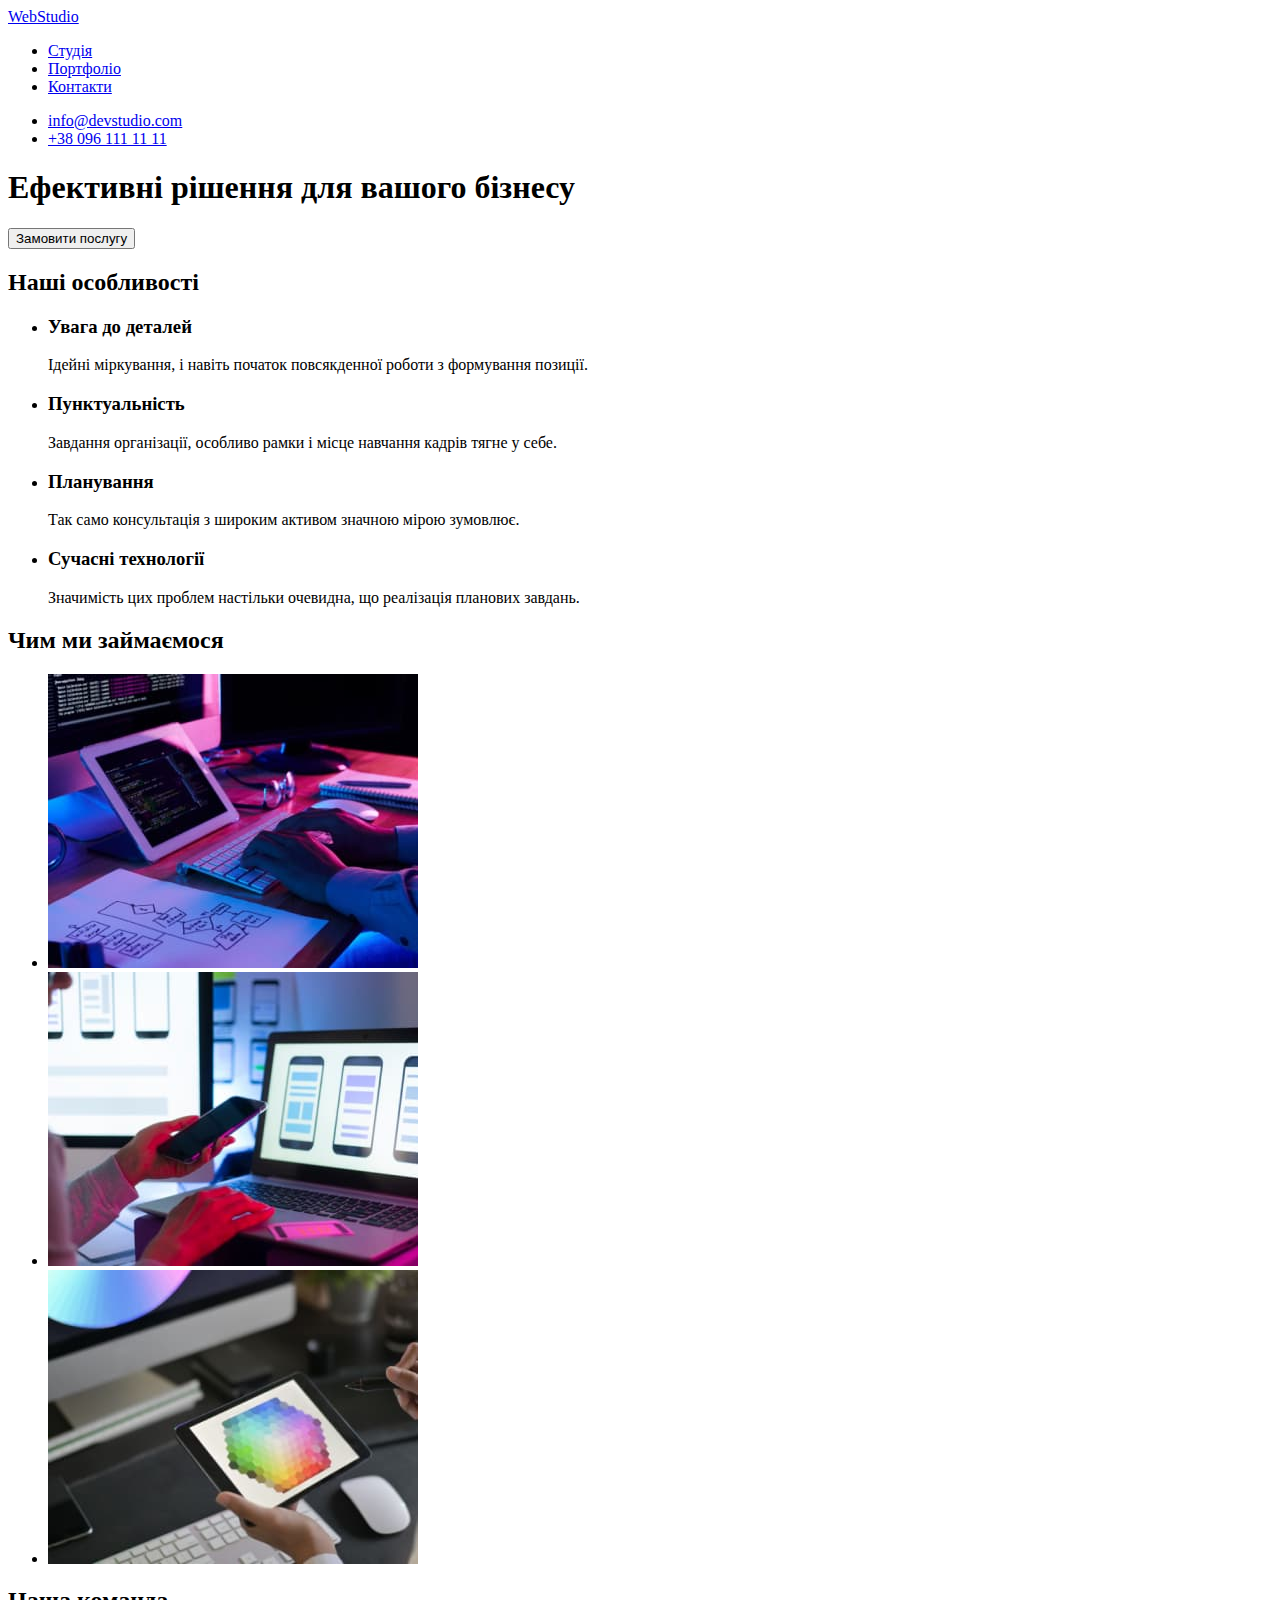
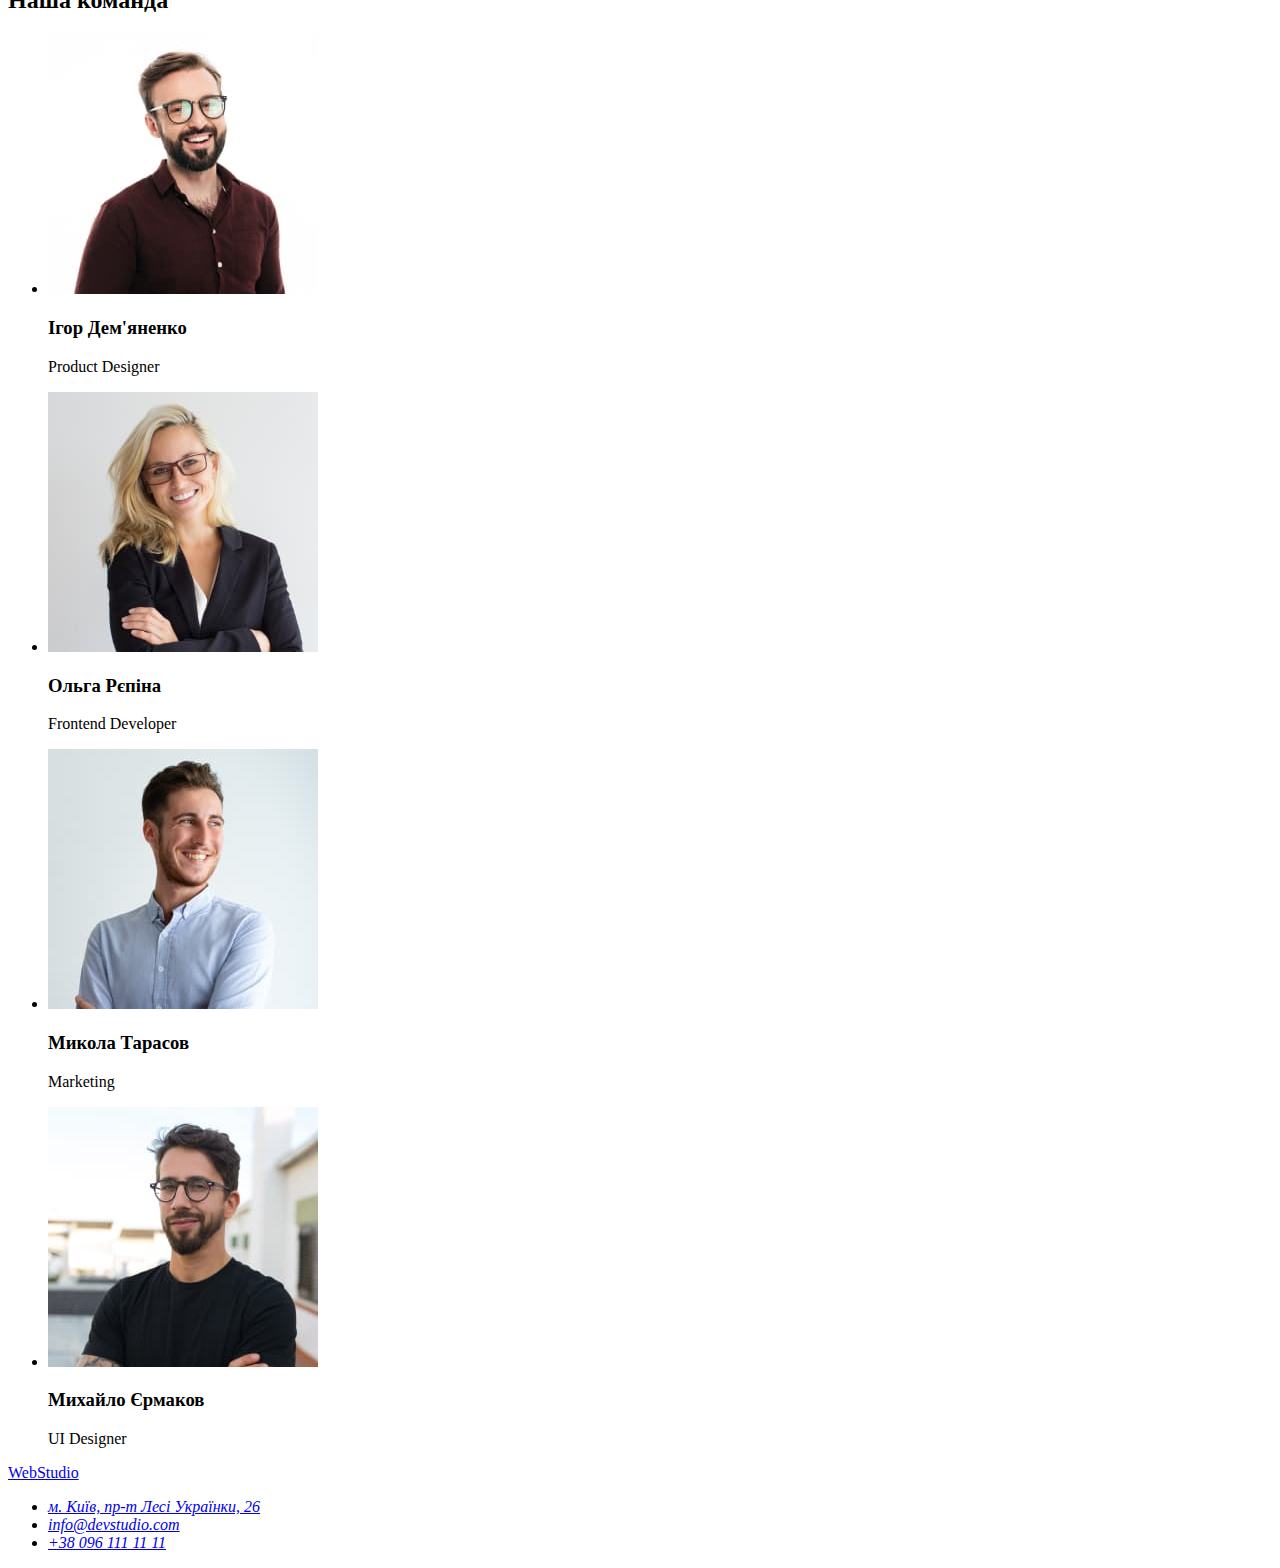
==== index.html @ dc56501c "Initial commit" ====
<!DOCTYPE html>
<html lang="uk">
<head>
    <meta charset="UTF-8">
    <meta http-equiv="X-UA-Compatible" content="IE=edge">
    <meta name="viewport" content="width=device-width, initial-scale=1.0">
    <title>WebStudio</title>
</head>
<body>
    <header>
        <nav>
        <a href="./index.html">WebStudio</a>
        <ul>
            <li><a href="./index.html">Студія</a></li>
            <li><a href="#">Портфоліо</a></li>
            <li><a href="#">Контакти</a></li>
        </ul>
        </nav>
        <ul>
            <li><a href="mailto:info@devstudio.com">info@devstudio.com</a></li>
            <li><a href="tel:+380961111111">+38 096 111 11 11</a></li>
        </ul>
        </header>
        <main>
            <section>
                <h1>Ефективні рішення для вашого бізнесу</h1>
                <button type="button">Замовити послугу</button>
            </section> 
            <section>
            <h2>Наші особливості</h2>
            <ul> 
                <li>
                    <h3>Увага до деталей</h3>
                    <p>Ідейні міркування, і навіть початок повсякденної роботи 
                        з формування позиції.</p>
                </li>
                <li>
                    <h3>Пунктуальність</h3>
                    <p>Завдання організації, особливо рамки і місце 
                        навчання кадрів тягне у себе.</p>
                </li>
                <li>
                    <h3>Планування</h3>
                    <p>Так само консультація з широким активом значною 
                        мірою зумовлює.</p>
                </li>
                <li>
                    <h3>Сучасні технології</h3>
                    <p>Значимість цих проблем настільки очевидна, що реалізація планових завдань.</p>
                </li>
            </ul>
           </section>
           <section>
            <h2>Чим ми займаємося</h2>
            <ul>
                <li><img src="./images/box_1.jpg" alt="кодування" width="370"/></li>
                <li><img src="./images/box_2.jpg" alt="синхронізація" width="370"/></li>
                <li><img src="./images/box_3.jpg" alt="дизайн" width="370"/></li>
            </ul>
                               
          </section>
          <section>
            <h2>Наша команда</h2>
            <ul>
                <li><img src="./images/team_card_1.jpg" alt="співробітник1" width="270"/>
                <h3>Ігор Дем'яненко</h3>
                <p>Product Designer</p>
                </li>
                <li><img src="./images/team_card_2.jpg" alt="співробітник2" width="270"/>
                <h3>Ольга Рєпіна</h3>
                <p>Frontend Developer</p>
                </li>
                <li><img src="./images/team_card_3.jpg" alt="співробітник3" width="270"/>
                <h3>Микола Тарасов</h3>
                <p>Marketing</p>
                </li>
                <li><img src="./images/team_card_4.jpg" alt="співробітник4" width="270"/>
                <h3>Михайло Єрмаков</h3>
                <p>UI Designer</p>
                </li>
            </ul>      
          </section>
        </main> 
        <footer>
            <a href="./index.html">WebStudio</a>
            <address>
                <ul>
                    <li><a href="https://goo.gl/maps/PUZHMQcW4sWC28qW6">м. Київ, пр-т Лесі Українки, 26</a></li>
                    <li><a href="mailto:info@devstudio.com">info@devstudio.com</a></li>
                    <li><a href="tel:+380961111111">+38 096 111 11 11</a></li>
                </ul>  
            </address>   
        </footer>
        
</body>
</html>
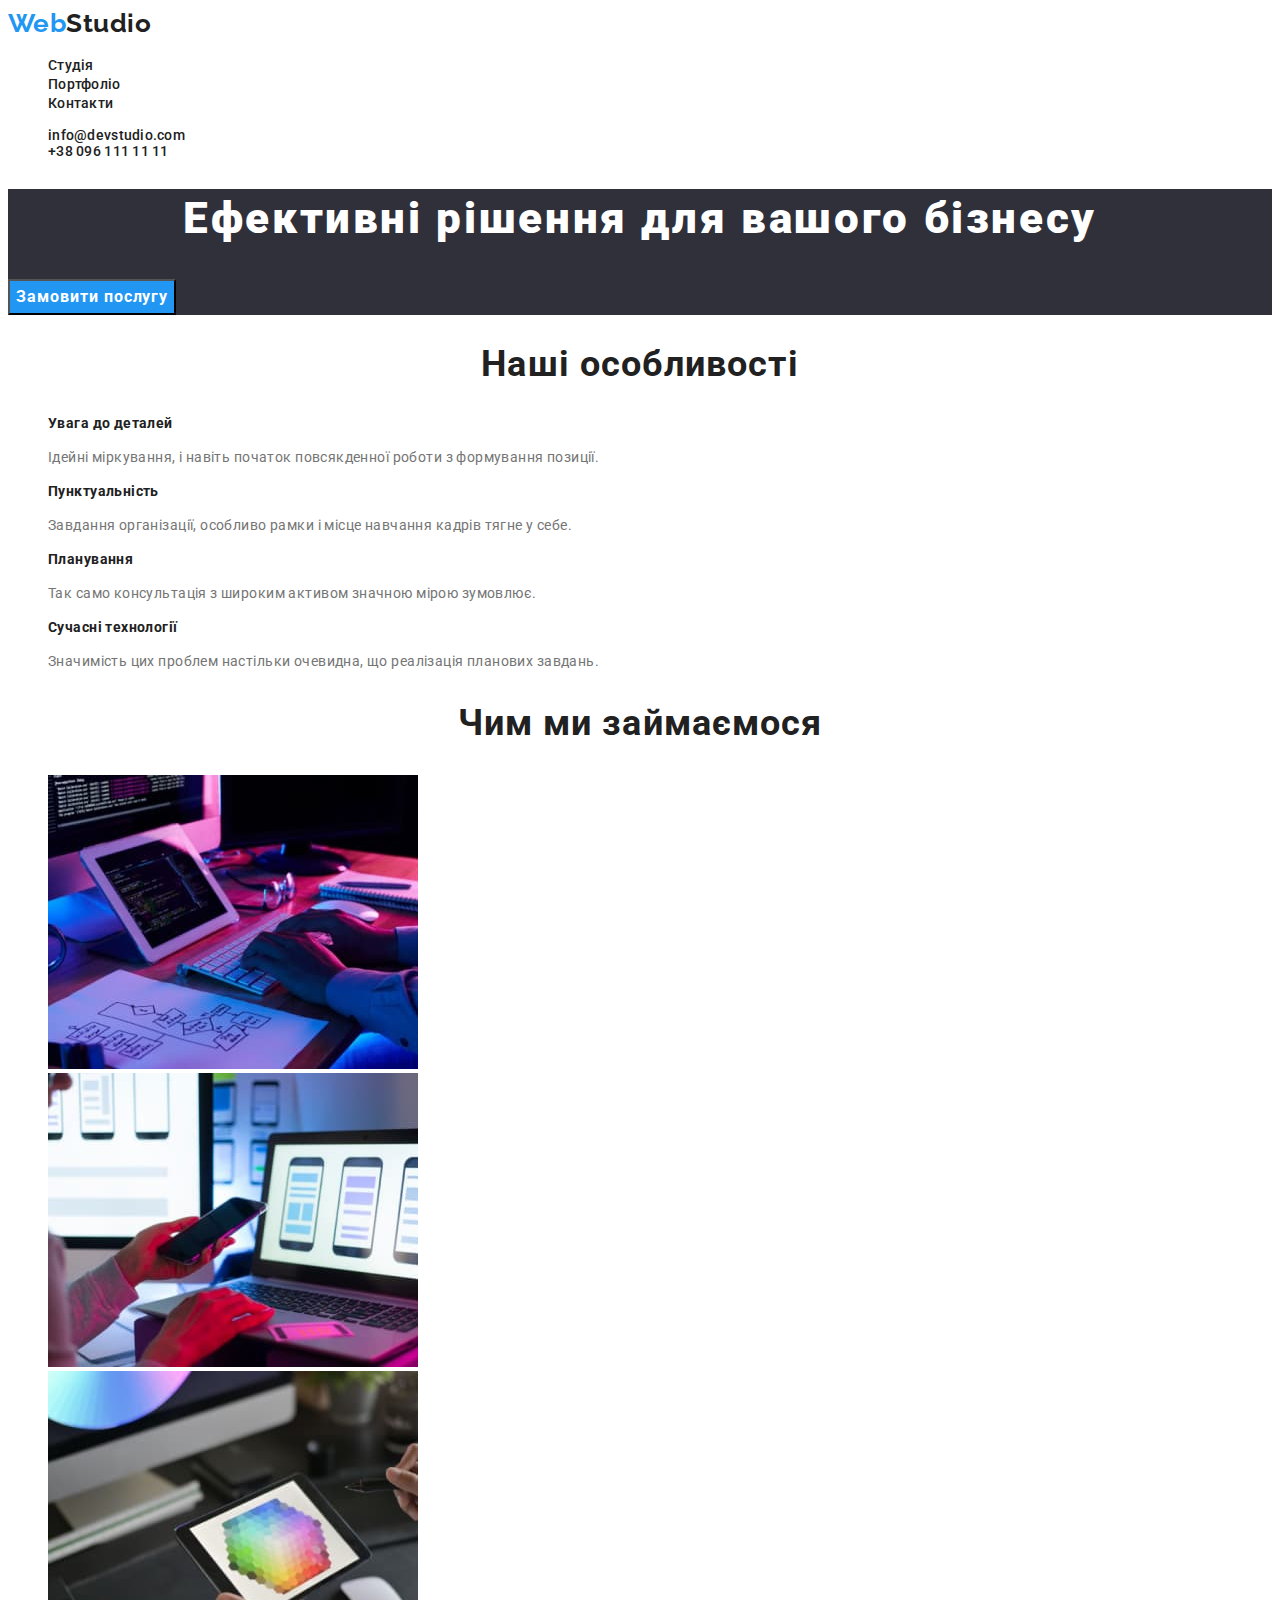
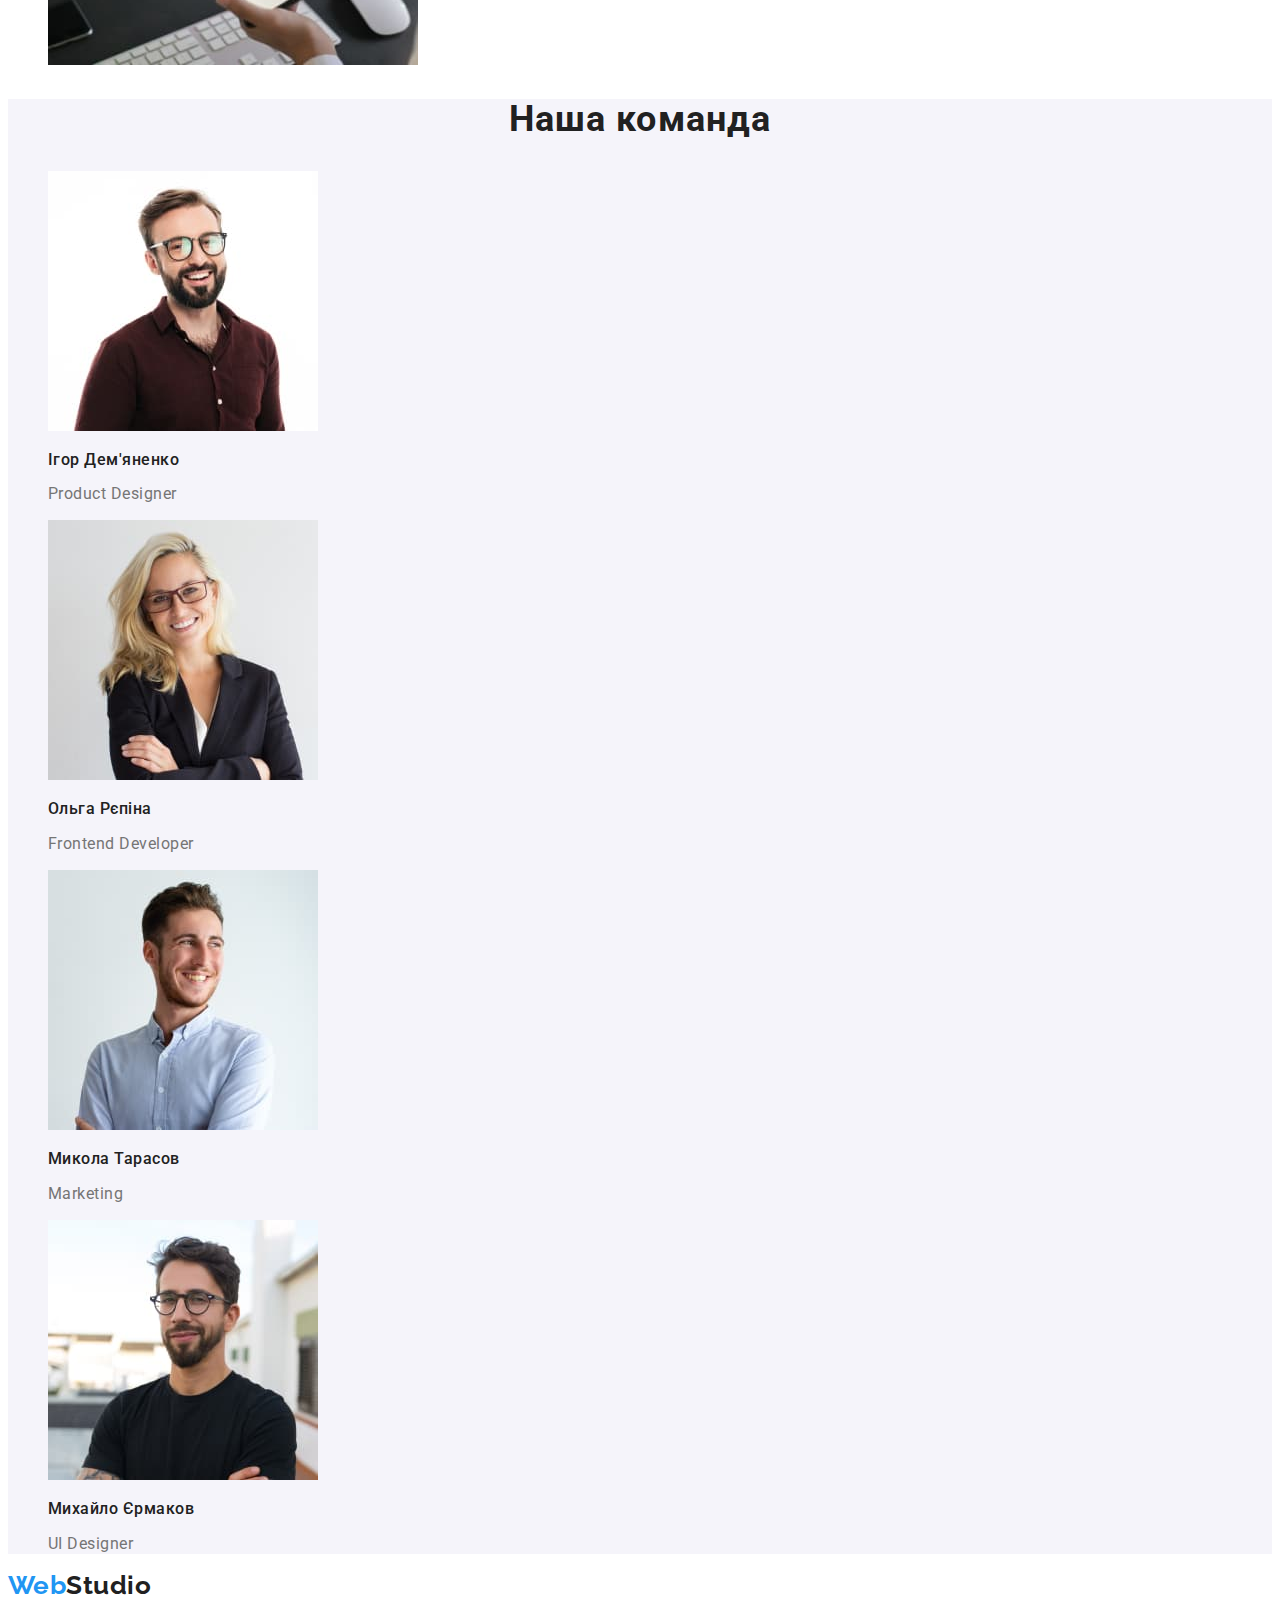
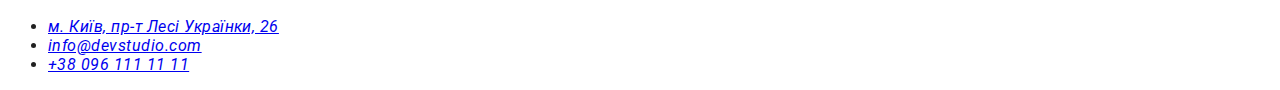
==== commit 74604373: "Додаю ДЗ-2" ====
--- a/index.html
+++ b/index.html
@@ -5,84 +5,89 @@
     <meta http-equiv="X-UA-Compatible" content="IE=edge">
     <meta name="viewport" content="width=device-width, initial-scale=1.0">
     <title>WebStudio</title>
+    <link rel="preconnect" href="https://fonts.googleapis.com">
+<link rel="preconnect" href="https://fonts.gstatic.com" crossorigin>
+<link href="https://fonts.googleapis.com/css2?family=Raleway:wght@700&family=Roboto:wght@400;500;700;900&display=swap" 
+rel="stylesheet"/>
+    <link rel="stylesheet" href="./css/styles.css"/>
 </head>
 <body>
-    <header>
-        <nav>
-        <a href="./index.html">WebStudio</a>
-        <ul>
-            <li><a href="./index.html">Студія</a></li>
-            <li><a href="#">Портфоліо</a></li>
-            <li><a href="#">Контакти</a></li>
+    <header class="header">
+        <nav class="header-navigation">
+        <a href="./index.html" class="logo link"><span class="accent">Web</span>Studio</a>
+        <ul class="header-list list">
+            <li><a class="header-link link" href="./index.html">Студія</a></li>
+            <li><a class="header-link link" href="./portfolio.html">Портфоліо</a></li>
+            <li><a class="header-link link" href="#">Контакти</a></li>
         </ul>
         </nav>
-        <ul>
-            <li><a href="mailto:info@devstudio.com">info@devstudio.com</a></li>
-            <li><a href="tel:+380961111111">+38 096 111 11 11</a></li>
+        <ul class="header-contact list">
+            <li class="header-mail"><a class="header-link link" href="mailto:info@devstudio.com">info@devstudio.com</a></li>
+            <li class="header-tel"><a class="header-link link" href="tel:+380961111111">+38 096 111 11 11</a></li>
         </ul>
         </header>
         <main>
-            <section>
-                <h1>Ефективні рішення для вашого бізнесу</h1>
-                <button type="button">Замовити послугу</button>
+            <section class="hero">
+                <h1 class="hero-title">Ефективні рішення для вашого бізнесу</h1>
+                <button class="button primary" type="button">Замовити послугу</button>
             </section> 
-            <section>
-            <h2>Наші особливості</h2>
-            <ul> 
+            <section class="section">
+            <h2 class="section-title">Наші особливості</h2>
+            <ul class="feature-list list"> 
                 <li>
-                    <h3>Увага до деталей</h3>
+                    <h3 class="title">Увага до деталей</h3>
                     <p>Ідейні міркування, і навіть початок повсякденної роботи 
                         з формування позиції.</p>
                 </li>
                 <li>
-                    <h3>Пунктуальність</h3>
+                    <h3 class="title">Пунктуальність</h3>
                     <p>Завдання організації, особливо рамки і місце 
                         навчання кадрів тягне у себе.</p>
                 </li>
                 <li>
-                    <h3>Планування</h3>
+                    <h3 class="title">Планування</h3>
                     <p>Так само консультація з широким активом значною 
                         мірою зумовлює.</p>
                 </li>
                 <li>
-                    <h3>Сучасні технології</h3>
+                    <h3 class="title">Сучасні технології</h3>
                     <p>Значимість цих проблем настільки очевидна, що реалізація планових завдань.</p>
                 </li>
             </ul>
            </section>
-           <section>
-            <h2>Чим ми займаємося</h2>
-            <ul>
+           <section class="section">
+            <h2 class="section-title">Чим ми займаємося</h2>
+            <ul class="work-list list">
                 <li><img src="./images/box_1.jpg" alt="кодування" width="370"/></li>
                 <li><img src="./images/box_2.jpg" alt="синхронізація" width="370"/></li>
                 <li><img src="./images/box_3.jpg" alt="дизайн" width="370"/></li>
             </ul>
                                
           </section>
-          <section>
-            <h2>Наша команда</h2>
-            <ul>
+          <section class="section-team">
+            <h2 class="section-title">Наша команда</h2>
+            <ul class="team-list list">
                 <li><img src="./images/team_card_1.jpg" alt="співробітник1" width="270"/>
-                <h3>Ігор Дем'яненко</h3>
+                <h3 class="title">Ігор Дем'яненко</h3>
                 <p>Product Designer</p>
                 </li>
                 <li><img src="./images/team_card_2.jpg" alt="співробітник2" width="270"/>
-                <h3>Ольга Рєпіна</h3>
+                <h3 class="title">Ольга Рєпіна</h3>
                 <p>Frontend Developer</p>
                 </li>
                 <li><img src="./images/team_card_3.jpg" alt="співробітник3" width="270"/>
-                <h3>Микола Тарасов</h3>
+                <h3 class="title">Микола Тарасов</h3>
                 <p>Marketing</p>
                 </li>
                 <li><img src="./images/team_card_4.jpg" alt="співробітник4" width="270"/>
-                <h3>Михайло Єрмаков</h3>
+                <h3 class="title">Михайло Єрмаков</h3>
                 <p>UI Designer</p>
                 </li>
             </ul>      
           </section>
         </main> 
         <footer>
-            <a href="./index.html">WebStudio</a>
+            <a href="./index.html" class="logo link"><span class="accent">Web</span>Studio</a>
             <address>
                 <ul>
                     <li><a href="https://goo.gl/maps/PUZHMQcW4sWC28qW6">м. Київ, пр-т Лесі Українки, 26</a></li>
--- a/css/styles.css
+++ b/css/styles.css
@@ -0,0 +1,159 @@
+:root{
+  --primary-text-color:#212121;
+  --title-text-color: #757575;
+  --accent-color: #2196F3;
+  --primary-white-color:#FFFFFF;
+}
+
+body{
+    font-family: 'Roboto', sans-serif;
+    color: var(--primary-text-color);
+    background-color: #FFFFFF;
+    letter-spacing: 0.03em;
+}
+/*--основной цвет #212121 ----*/
+/*--вторичный цвет #757575 ---*/
+/*--белый  #FFFFFF */
+/*--акцент #2196F3 */
+/*-- цвет контакты футер rgba(255, 255, 255, 0.6)*/
+/*-- цвет фона #F5F5F5 */
+/*-- вторичный цвет фона #F5F4FA */
+
+.list{
+    list-style: none;
+}
+.link{
+text-decoration: none;
+}
+.logo{
+    font-family: 'Raleway', sans-serif;
+    font-weight: 700;
+    font-size: 26px;
+    line-height: 1.19;
+    color: var(--primary-text-color);
+}
+.accent{
+    color: var(--accent-color);
+}
+/*------------------------------HEADER-----------------*/
+
+.header-link{
+    font-weight: 500;
+    font-size: 14px;
+    line-height: 1.14;
+    letter-spacing: 0.02em;
+    color: var(--primary-text-color);
+
+}
+.header-link:hover,
+.header-link:focus{
+    color: var(--accent-color);
+}
+
+.header-mail{
+    font-weight: 500;
+    font-size: 14px;
+    line-height: 1.14;
+    letter-spacing: 0.02em;
+    color: var(--accent-color);
+}
+
+.header-tel{
+    font-weight: 500;
+    font-size: 14px;
+    line-height: 1.14;
+    letter-spacing: 0.02em;
+    color: var(--title-text-color);
+}
+.button{
+    color: var(--primary-text-color);
+    background-color: var(--primary-white-color);
+    font-family: 'Roboto';
+    font-weight: 700;
+    font-size: 16px;
+    line-height: 1.87;
+    display: flex;
+    letter-spacing: 0.06em;
+}
+.button.primary{    
+    color: var(--primary-white-color);
+    background-color: var(--accent-color);
+}
+.button.secondary{
+    color: var(--primary-text-color);
+    background-color: var(--primary-white-color);
+
+}
+/*------------------------HERO--------------------------*/
+.hero{
+    background-color: #2F303A;
+}
+.hero-title{
+    font-family: 'Roboto' sans-serif;
+    font-weight: 900;
+    font-size: 44px;
+    line-height: 1.36;
+    letter-spacing: 0.06em;
+    text-align: center;
+    color: var(--primary-white-color);
+}
+.section-title{
+font-weight: 700;
+font-size: 36px;
+line-height: 1.16;
+text-align: center;
+letter-spacing: 0.03em;
+color: var(--primary-text-color);
+}
+.feature-list .title{
+    color:var(--primary-text-color);
+    font-weight: 700;
+    font-size: 14px;
+    line-height: 1.14;
+    letter-spacing: 0.03em;
+}
+.feature-list p{
+    color: var(--title-text-color);
+    font-weight: 400;
+    font-size: 14px;
+    line-height: 1.71;
+    letter-spacing: 0.03em;
+}
+.work-list .title{
+background-color: var(--primary-white-color);
+}
+.section-team{
+    background-color: #F5F4FA;
+}
+.team-list .title{
+color: var(--primary-text-color);
+font-weight: 500;
+font-size: 16px;
+line-height: 1.18;
+letter-spacing: 0.03em;
+}
+.team-list p{
+color: var(--title-text-color);
+font-weight: 400;
+font-size: 16px;
+line-height: 1.18;
+letter-spacing: 0.03em;
+}
+.section-project{
+    background-color: var(--primary-white-color);
+}
+
+.portfolio-list .title{
+    color: var(--primary-text-color);
+    font-weight: 700;
+    font-size: 18px;
+    line-height: 2;
+    letter-spacing: 0.06em;
+}
+.portfolio-list p{
+    color: var(--title-text-color);
+    font-weight: 400;
+    font-size: 16px;
+    line-height: 1.87;
+    letter-spacing: 0.03em;
+}
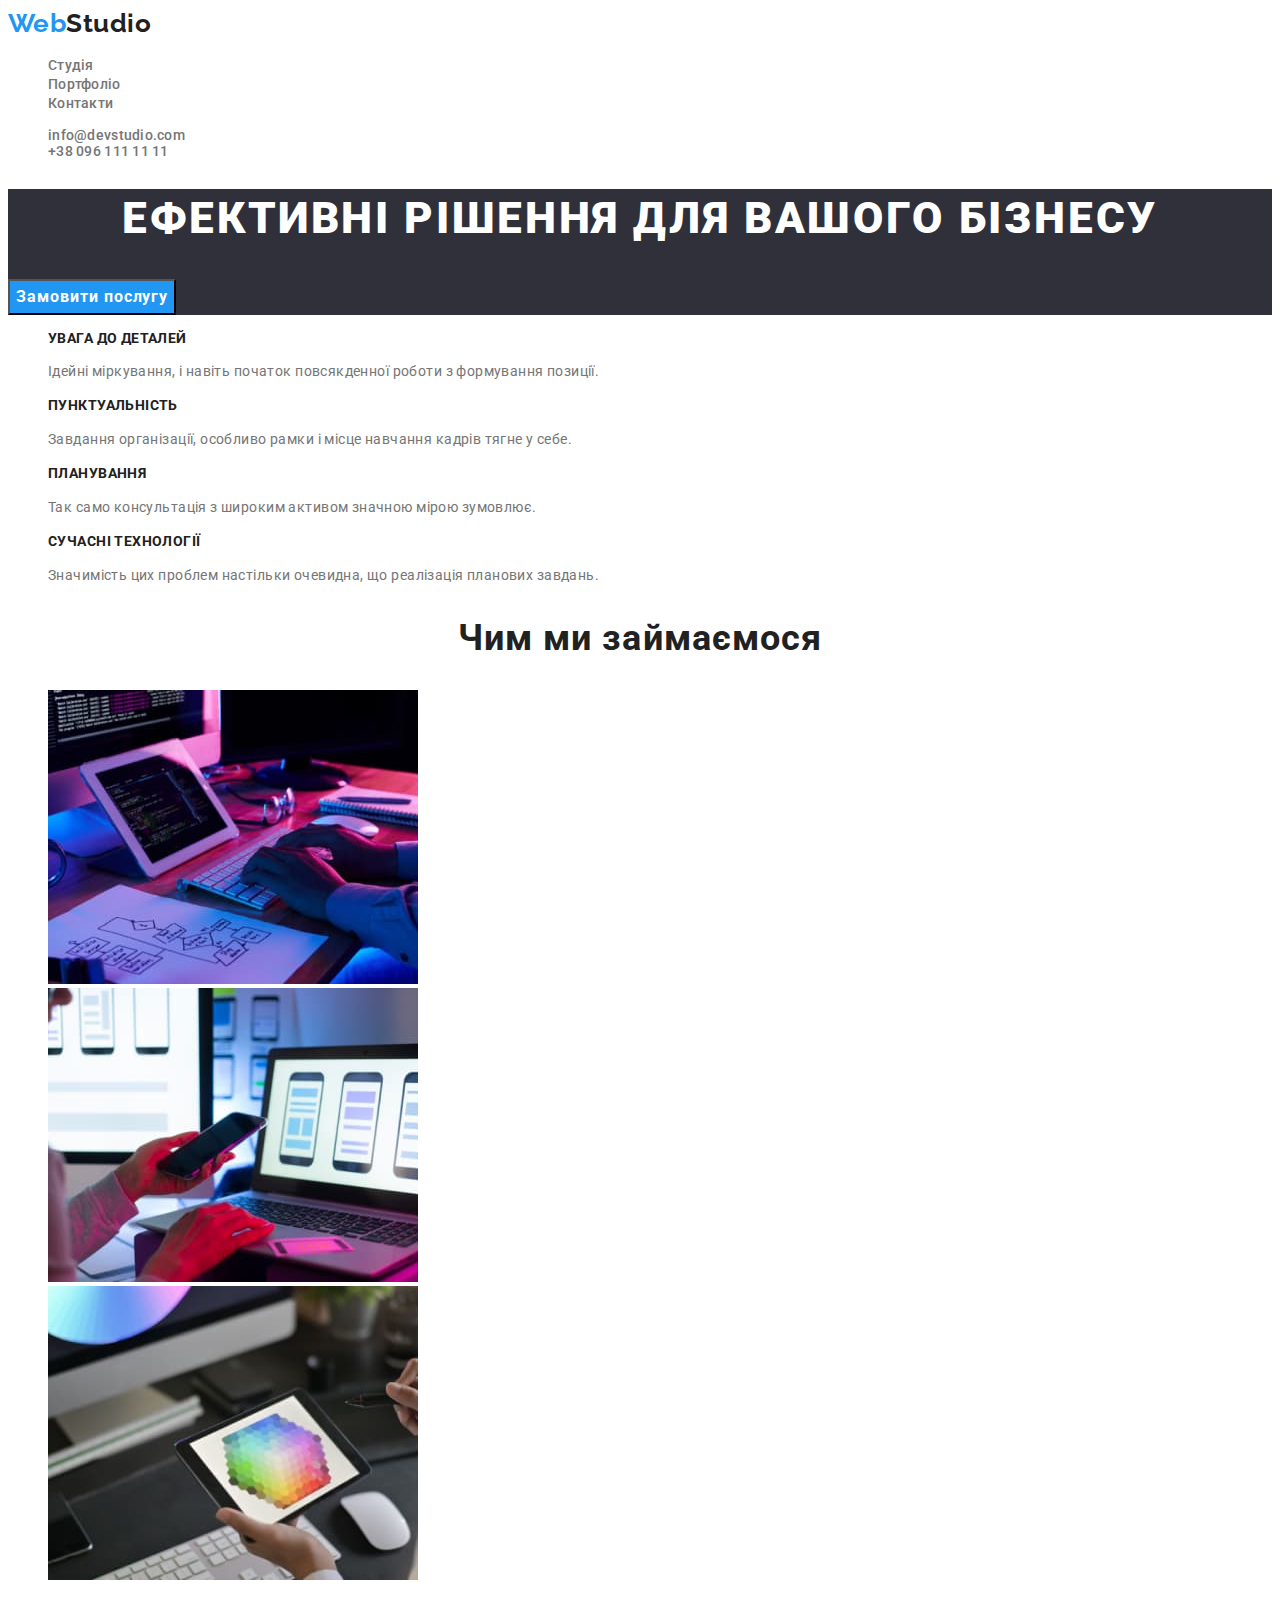
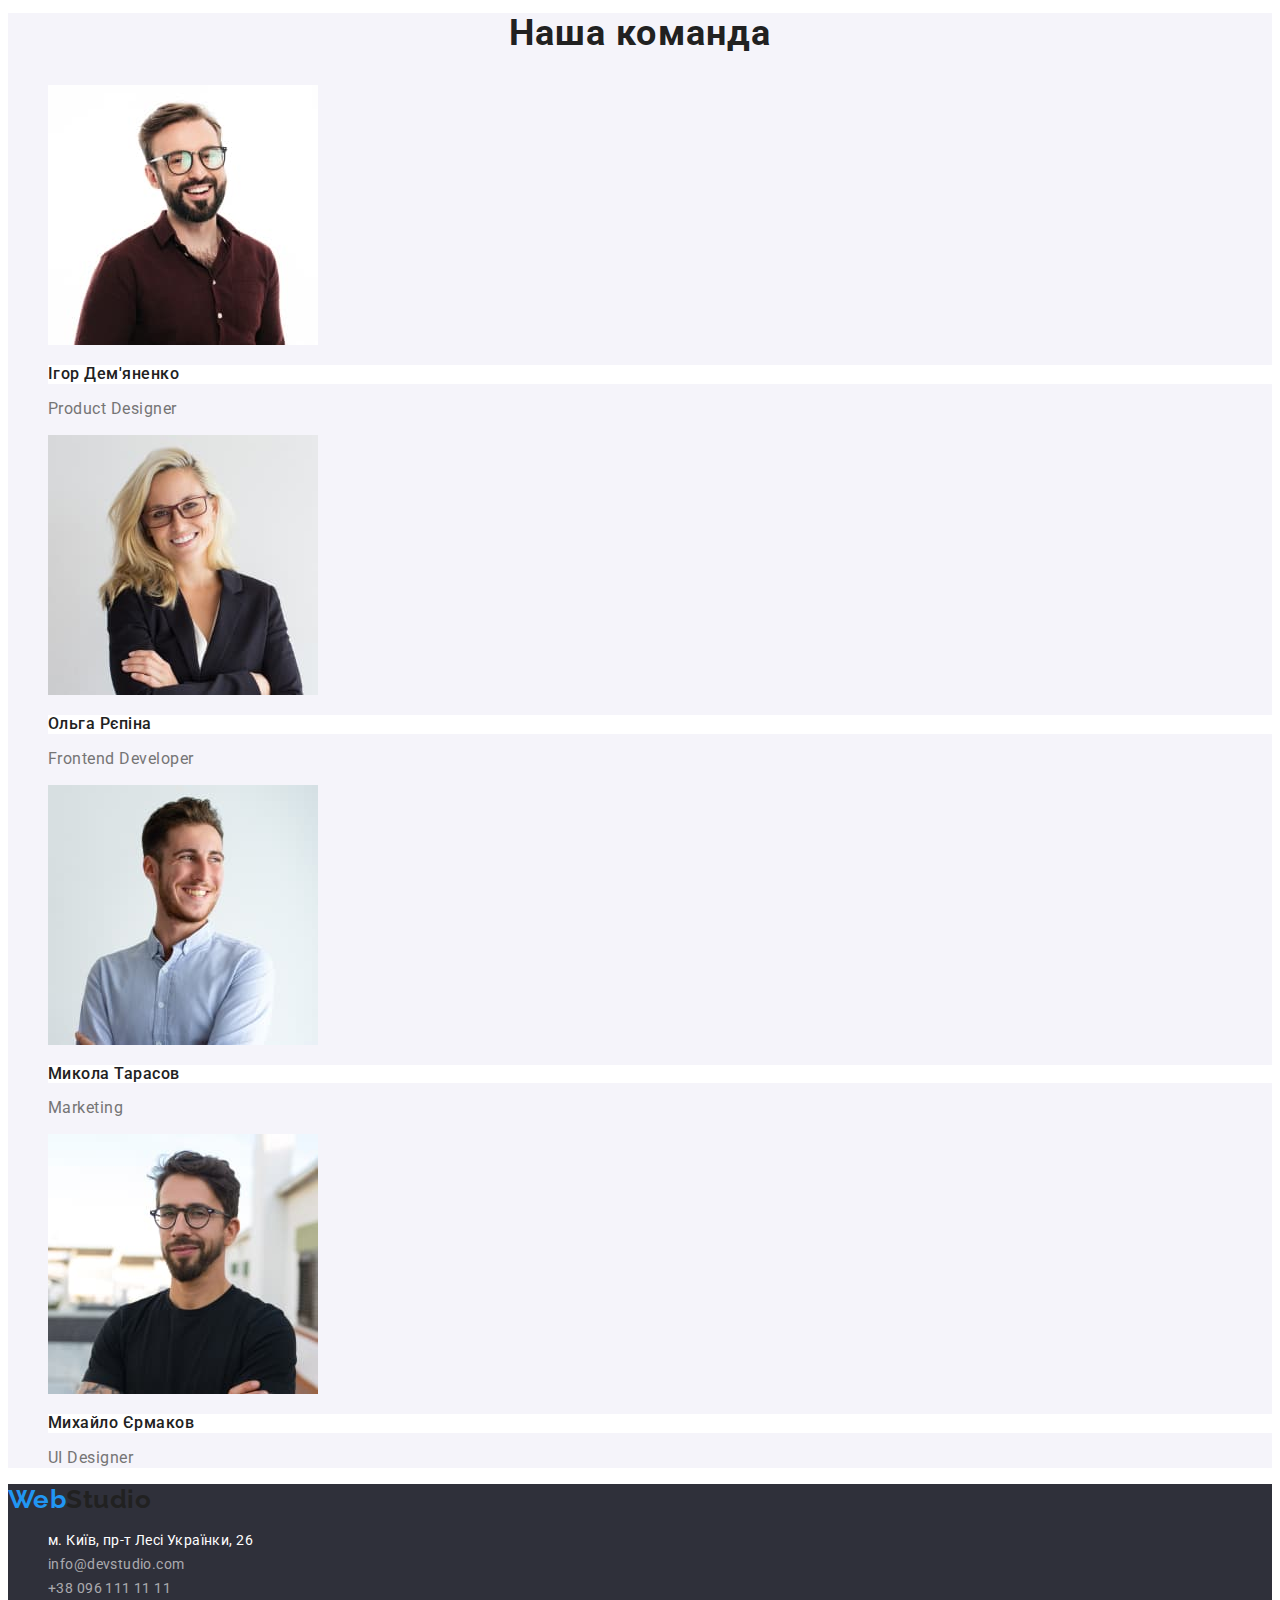
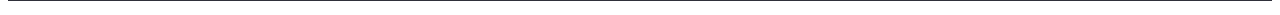
==== commit 91fa026f: "Виправлене ДЗ-2" ====
--- a/index.html
+++ b/index.html
@@ -32,7 +32,7 @@
                 <button class="button primary" type="button">Замовити послугу</button>
             </section> 
             <section class="section">
-            <h2 class="section-title">Наші особливості</h2>
+            <h2 class="visually-hidden">Наші особливості</h2>
             <ul class="feature-list list"> 
                 <li>
                     <h3 class="title">Увага до деталей</h3>
@@ -88,11 +88,11 @@
         </main> 
         <footer>
             <a href="./index.html" class="logo link"><span class="accent">Web</span>Studio</a>
-            <address>
-                <ul>
-                    <li><a href="https://goo.gl/maps/PUZHMQcW4sWC28qW6">м. Київ, пр-т Лесі Українки, 26</a></li>
-                    <li><a href="mailto:info@devstudio.com">info@devstudio.com</a></li>
-                    <li><a href="tel:+380961111111">+38 096 111 11 11</a></li>
+            <address class="contact">
+                <ul class="address-item list">
+                    <li><a class="address-item-map" href="https://goo.gl/maps/PUZHMQcW4sWC28qW6">м. Київ, пр-т Лесі Українки, 26</a></li>
+                    <li><a class="address-item" href="mailto:info@devstudio.com">info@devstudio.com</a></li>
+                    <li><a class="address-item" href="tel:+380961111111">+38 096 111 11 11</a></li>
                 </ul>  
             </address>   
         </footer>
--- a/css/styles.css
+++ b/css/styles.css
@@ -42,7 +42,7 @@
     font-size: 14px;
     line-height: 1.14;
     letter-spacing: 0.02em;
-    color: var(--primary-text-color);
+    color: var(--title-text-color);
 
 }
 .header-link:hover,
@@ -78,25 +78,48 @@
 .button.primary{    
     color: var(--primary-white-color);
     background-color: var(--accent-color);
+    cursor: pointer;
+}
+.button.primary:hover
+.button.primary:focus{
+    color: #2196F3;
 }
 .button.secondary{
     color: var(--primary-text-color);
-    background-color: var(--primary-white-color);
-
+    background-color: #F5F4FA;
+    cursor: pointer;
+}
+.button.secondary:hover
+.button.secondary:focus{
+    color: #2196F3;
 }
 /*------------------------HERO--------------------------*/
 .hero{
     background-color: #2F303A;
 }
 .hero-title{
-    font-family: 'Roboto' sans-serif;
+    font-family: 'Roboto', sans-serif;
     font-weight: 900;
     font-size: 44px;
     line-height: 1.36;
     letter-spacing: 0.06em;
     text-align: center;
     color: var(--primary-white-color);
-}
+    text-transform: uppercase;
+
+}
+.visually-hidden {
+    position: absolute;
+    white-space: nowrap;
+    width: 1px;
+    height: 1px;
+    overflow: hidden;
+    border: 0;
+    padding: 0;
+    clip: rect(0 0 0 0);
+    clip-path: inset(50%);
+    margin: -1px;
+} 
 .section-title{
 font-weight: 700;
 font-size: 36px;
@@ -111,6 +134,7 @@
     font-size: 14px;
     line-height: 1.14;
     letter-spacing: 0.03em;
+    text-transform: uppercase;
 }
 .feature-list p{
     color: var(--title-text-color);
@@ -131,6 +155,7 @@
 font-size: 16px;
 line-height: 1.18;
 letter-spacing: 0.03em;
+background-color: var(--primary-white-color);
 }
 .team-list p{
 color: var(--title-text-color);
@@ -157,3 +182,33 @@
     line-height: 1.87;
     letter-spacing: 0.03em;
 }
+footer{
+    background-color: #2F303A;
+}
+.contact{
+    font-style: normal;
+}
+.address-item{
+font-style: normal;
+font-weight: 400;
+font-size: 14px;
+line-height: 1.71;
+letter-spacing: 0.03em;
+color: rgba(255, 255, 255, 0.6);
+text-decoration: none;
+font-style: normal;
+}
+.address-item-map{
+font-style: normal;
+font-weight: 400;
+font-size: 14px;
+line-height: 1.71;
+letter-spacing: 0.03em;
+color: #FFFFFF;
+text-decoration: none;
+font-style: normal;
+}
+.address-item:hover,
+.address-item:focus{
+    color: var(--accent-color);
+}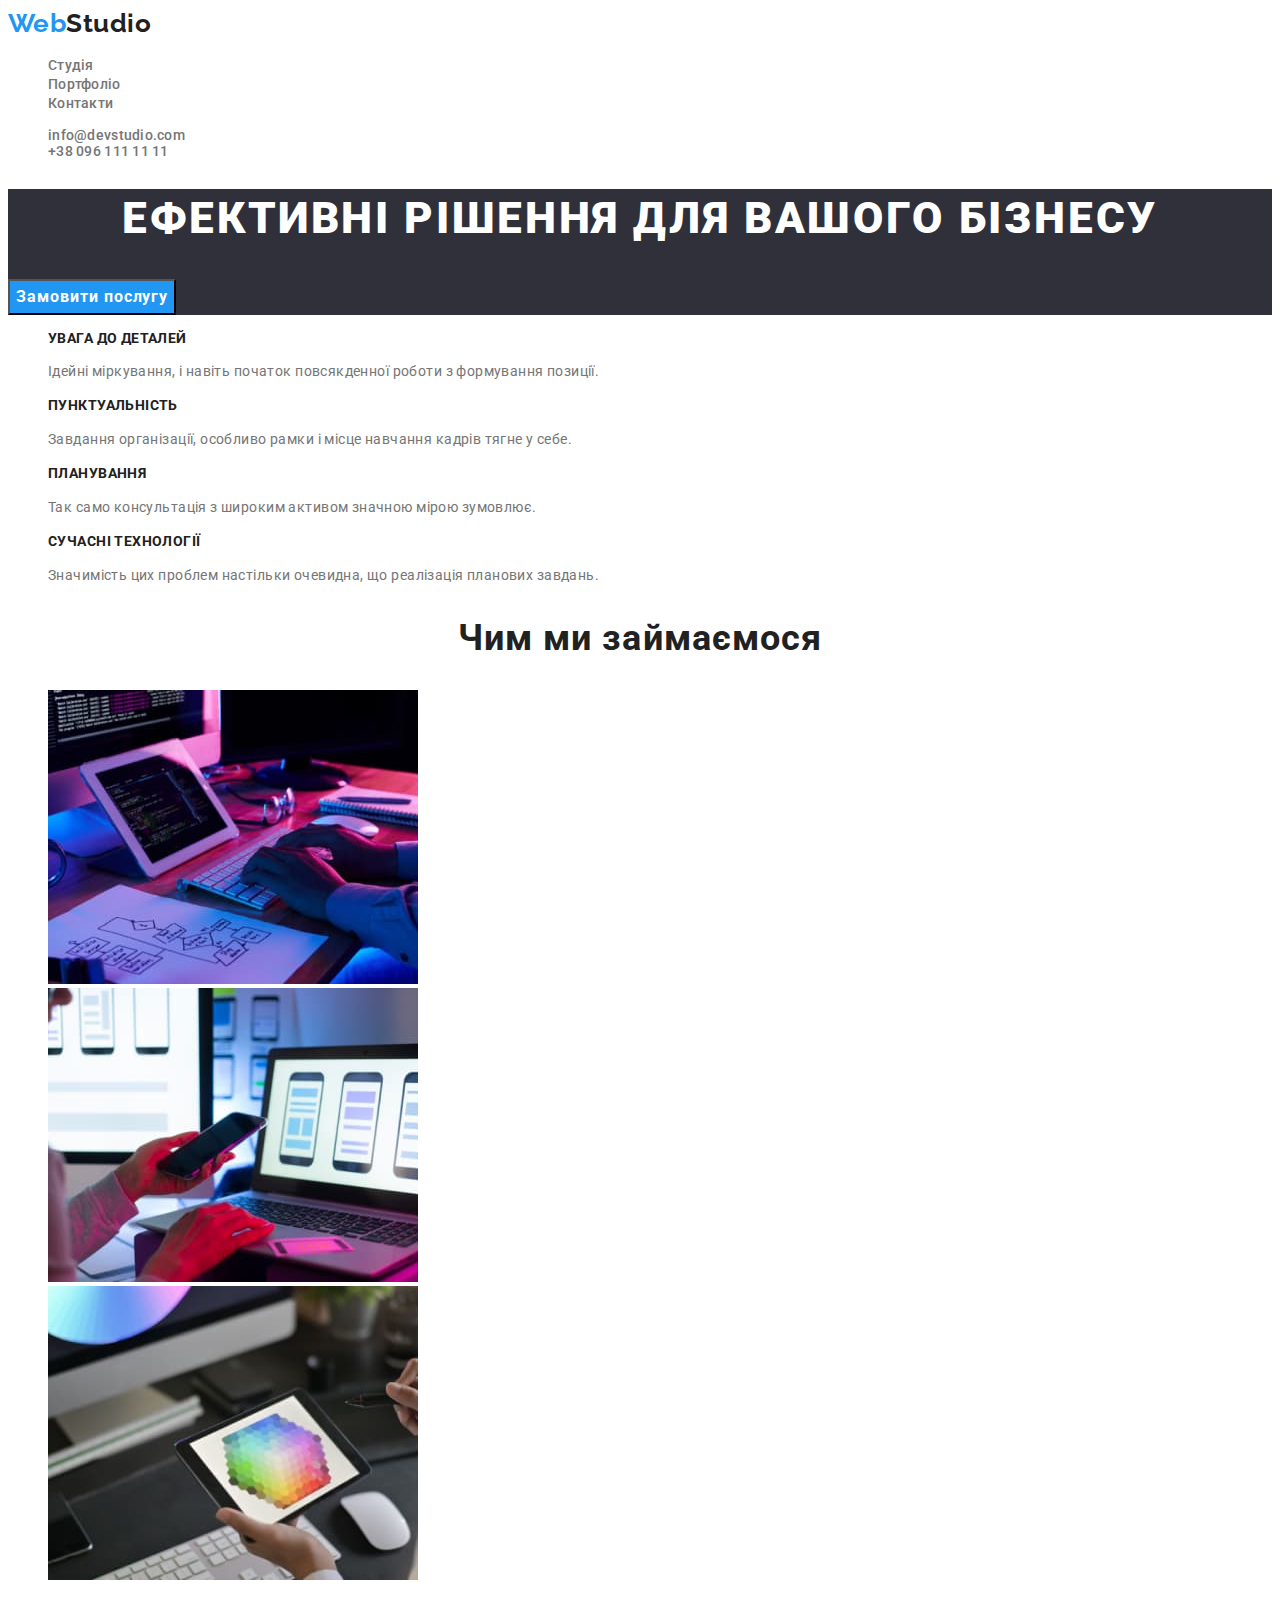
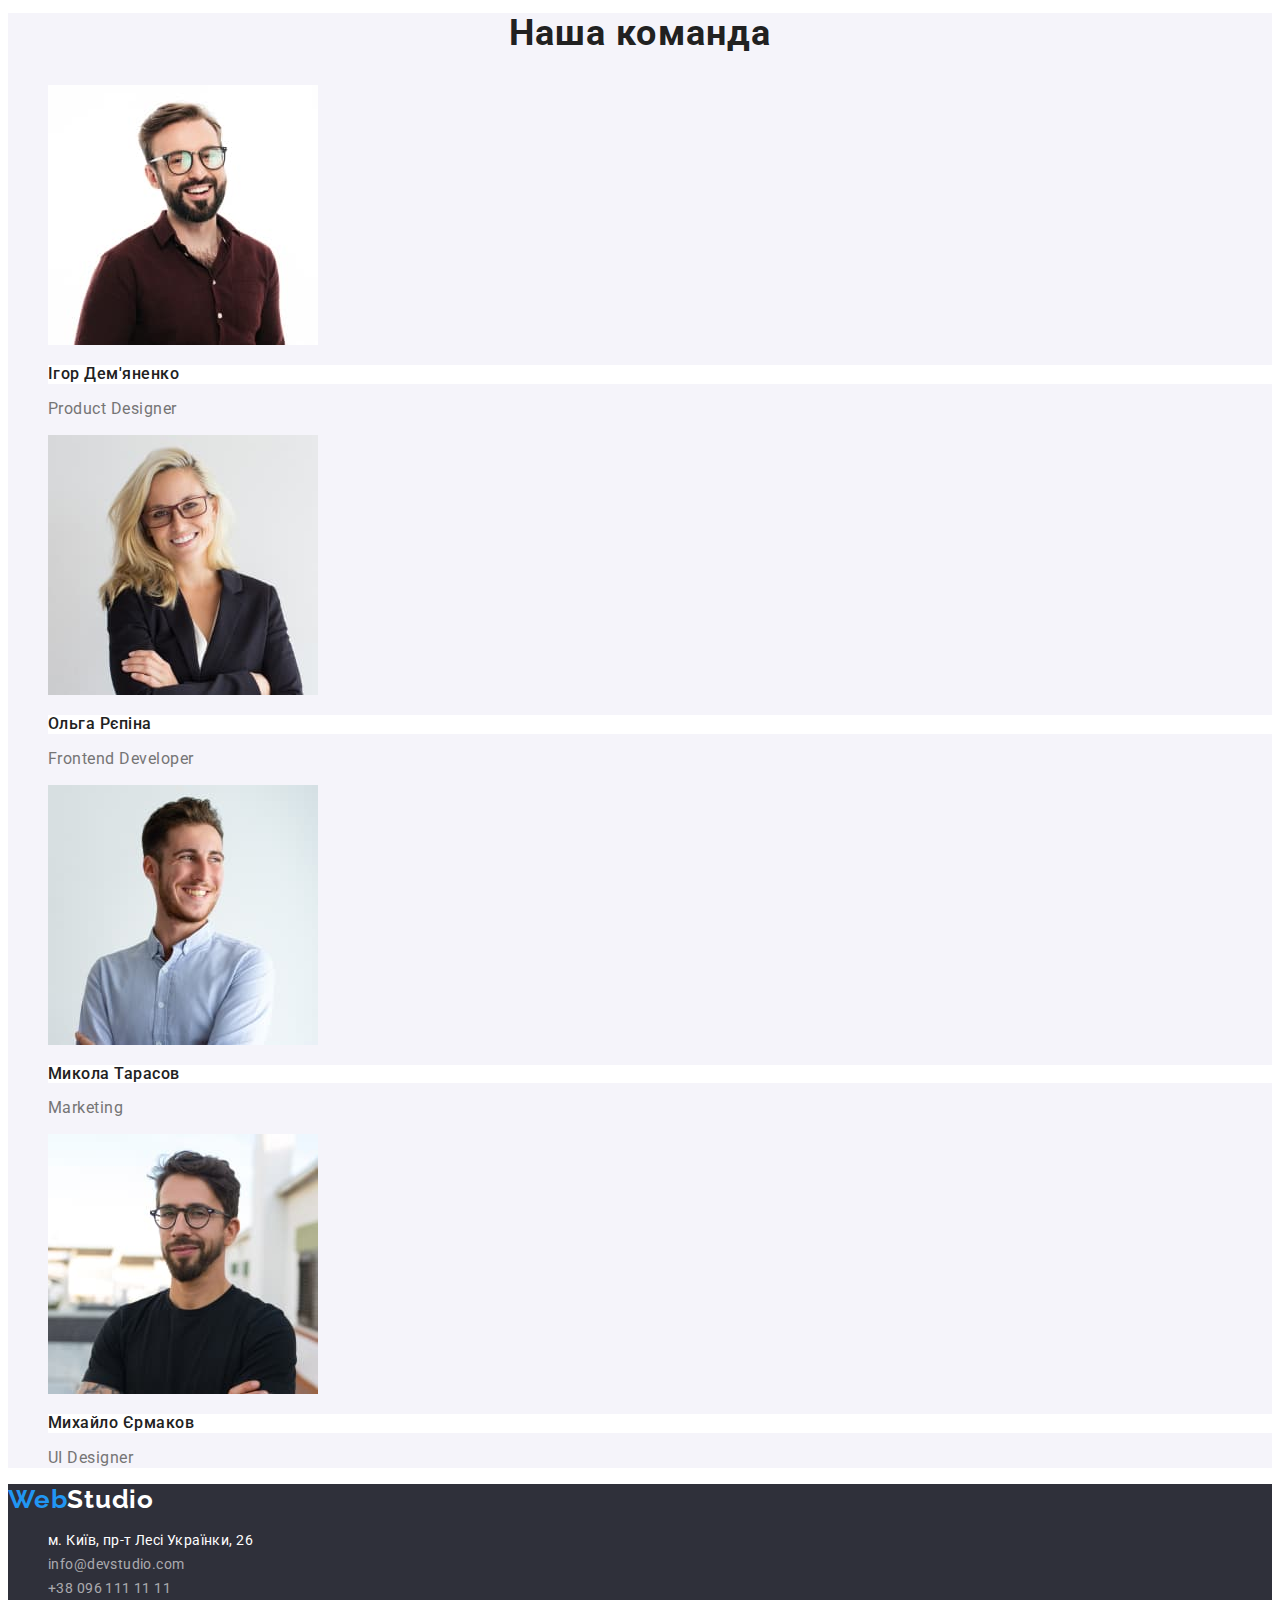
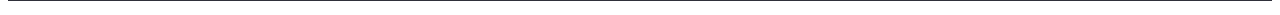
==== commit ea1e1fca: "Виправлене ДЗ-2" ====
--- a/index.html
+++ b/index.html
@@ -87,7 +87,7 @@
           </section>
         </main> 
         <footer>
-            <a href="./index.html" class="logo link"><span class="accent">Web</span>Studio</a>
+            <a href="./index.html" class="footer-logo link"><span class="accent">Web</span>Studio</a>
             <address class="contact">
                 <ul class="address-item list">
                     <li><a class="address-item-map" href="https://goo.gl/maps/PUZHMQcW4sWC28qW6">м. Київ, пр-т Лесі Українки, 26</a></li>
--- a/css/styles.css
+++ b/css/styles.css
@@ -182,6 +182,9 @@
     line-height: 1.87;
     letter-spacing: 0.03em;
 }
+
+/*---ФУТЕР--*/
+
 footer{
     background-color: #2F303A;
 }
@@ -211,4 +214,15 @@
 .address-item:hover,
 .address-item:focus{
     color: var(--accent-color);
-}+}
+
+.footer-logo{
+font-family: 'Raleway';
+font-style: normal;
+font-weight: 700;
+font-size: 26px;
+line-height: 1.19;
+letter-spacing: 0.03em;
+color: #FFFFFF;
+}
+
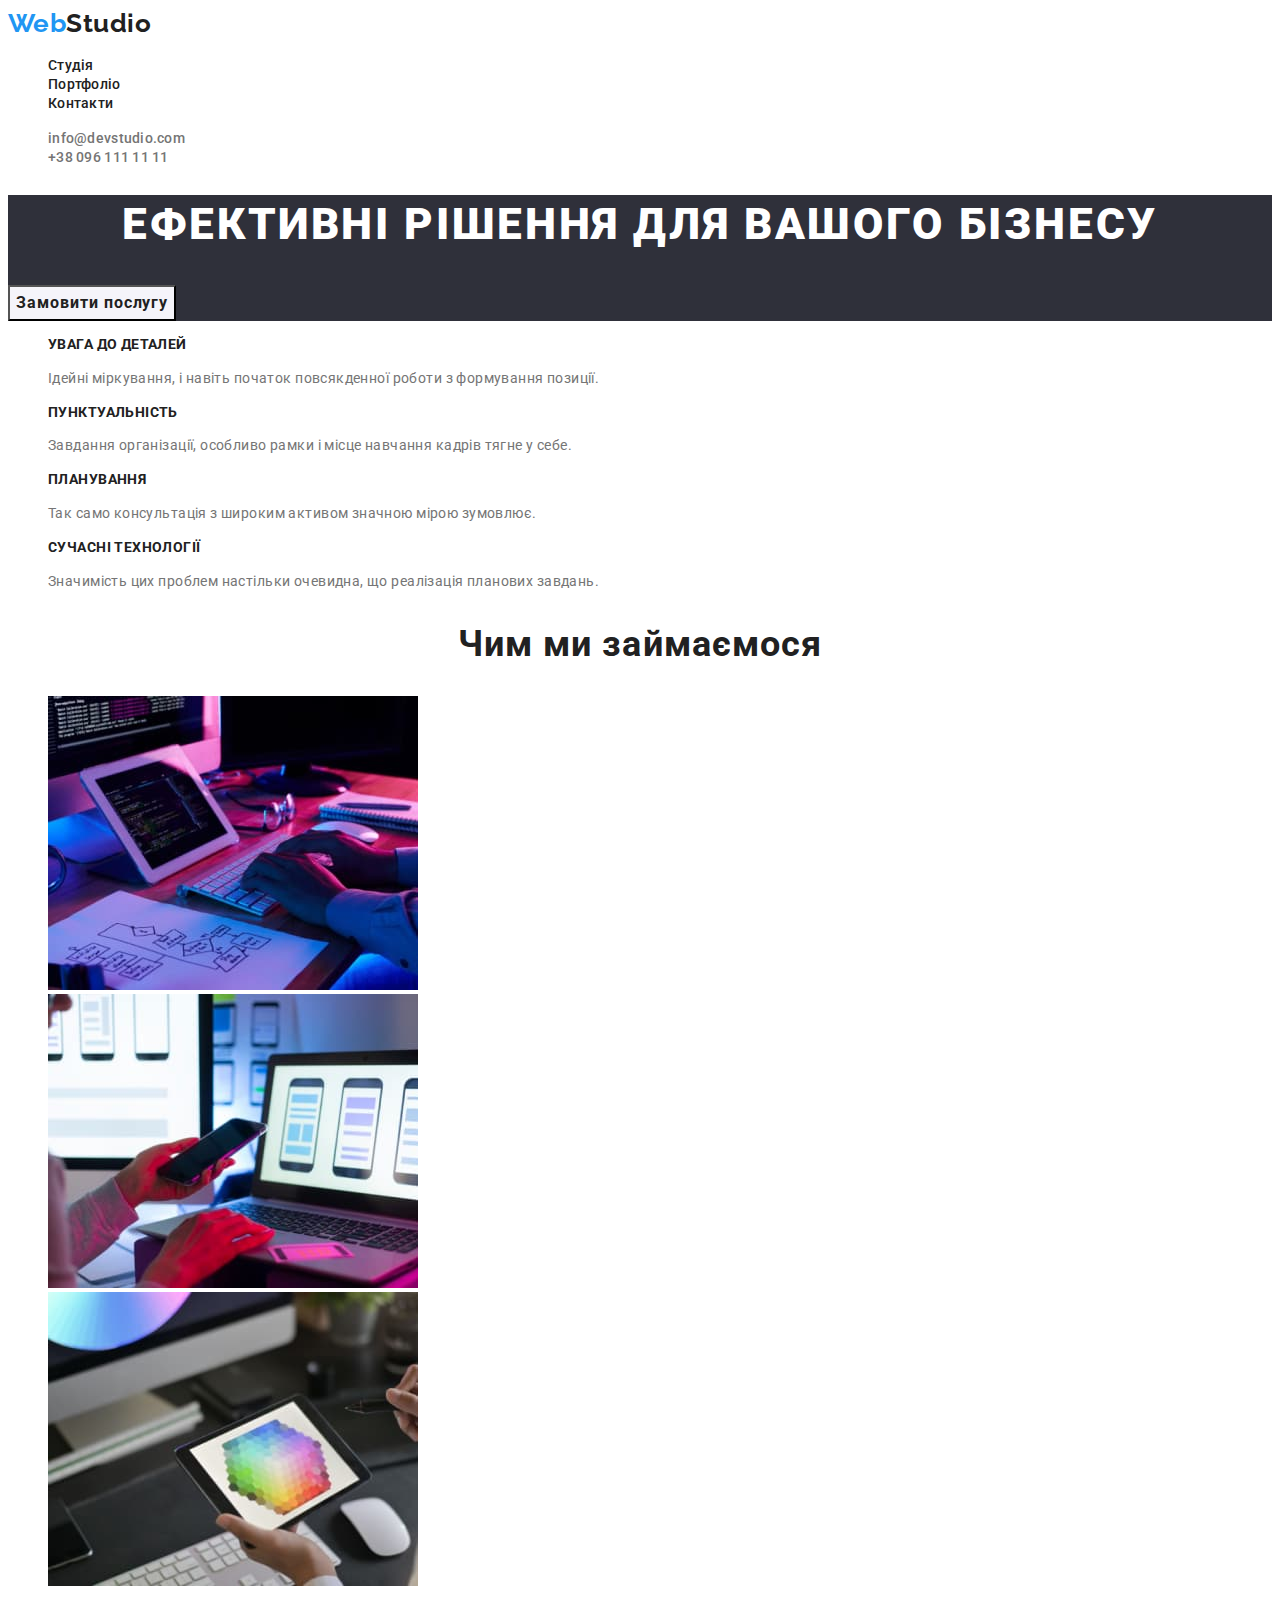
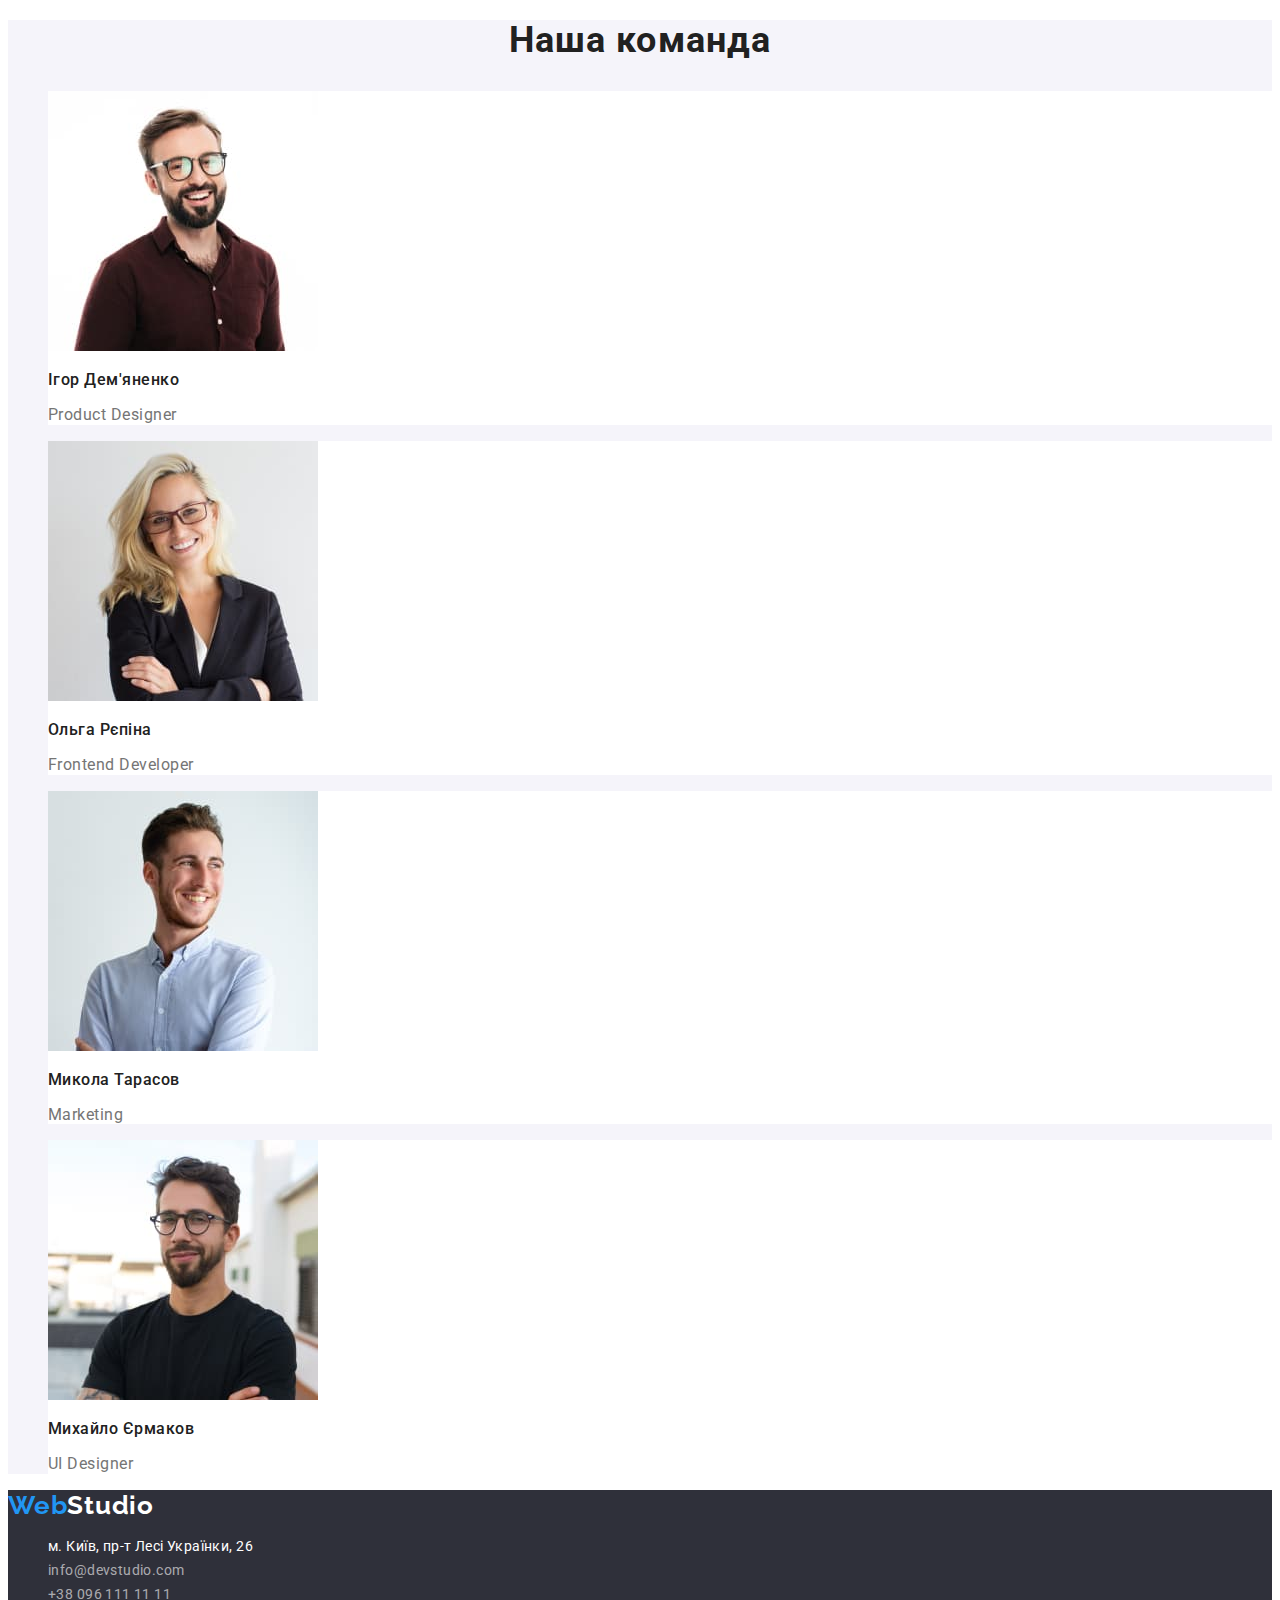
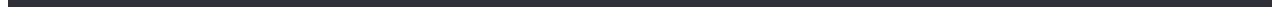
==== commit d8a7e7eb: "Виправлене ДЗ-2.2" ====
--- a/index.html
+++ b/index.html
@@ -22,8 +22,8 @@
         </ul>
         </nav>
         <ul class="header-contact list">
-            <li class="header-mail"><a class="header-link link" href="mailto:info@devstudio.com">info@devstudio.com</a></li>
-            <li class="header-tel"><a class="header-link link" href="tel:+380961111111">+38 096 111 11 11</a></li>
+            <li><a class="header-mail" href="mailto:info@devstudio.com">info@devstudio.com</a></li>
+            <li><a class="header-tel" href="tel:+380961111111">+38 096 111 11 11</a></li>
         </ul>
         </header>
         <main>
@@ -67,19 +67,19 @@
           <section class="section-team">
             <h2 class="section-title">Наша команда</h2>
             <ul class="team-list list">
-                <li><img src="./images/team_card_1.jpg" alt="співробітник1" width="270"/>
+                <li class="team-list-employee"><img src="./images/team_card_1.jpg" alt="співробітник1" width="270"/>
                 <h3 class="title">Ігор Дем'яненко</h3>
                 <p>Product Designer</p>
                 </li>
-                <li><img src="./images/team_card_2.jpg" alt="співробітник2" width="270"/>
+                <li class="team-list-employee"><img src="./images/team_card_2.jpg" alt="співробітник2" width="270"/>
                 <h3 class="title">Ольга Рєпіна</h3>
                 <p>Frontend Developer</p>
                 </li>
-                <li><img src="./images/team_card_3.jpg" alt="співробітник3" width="270"/>
+                <li class="team-list-employee"><img src="./images/team_card_3.jpg" alt="співробітник3" width="270"/>
                 <h3 class="title">Микола Тарасов</h3>
                 <p>Marketing</p>
                 </li>
-                <li><img src="./images/team_card_4.jpg" alt="співробітник4" width="270"/>
+                <li class="team-list-employee"><img src="./images/team_card_4.jpg" alt="співробітник4" width="270"/>
                 <h3 class="title">Михайло Єрмаков</h3>
                 <p>UI Designer</p>
                 </li>
--- a/css/styles.css
+++ b/css/styles.css
@@ -3,12 +3,16 @@
   --title-text-color: #757575;
   --accent-color: #2196F3;
   --primary-white-color:#FFFFFF;
+  --secondary-background-color: #f5f4fa; 
+  --hero-background-color: #2F303A;
+  --color-foter-contact: rgba(255, 255, 255, 0.6);
+
 }
 
 body{
     font-family: 'Roboto', sans-serif;
     color: var(--primary-text-color);
-    background-color: #FFFFFF;
+    background-color: var(--primary-white-color);
     letter-spacing: 0.03em;
 }
 /*--основной цвет #212121 ----*/
@@ -42,7 +46,7 @@
     font-size: 14px;
     line-height: 1.14;
     letter-spacing: 0.02em;
-    color: var(--title-text-color);
+    color: var(--primary-text-color);
 
 }
 .header-link:hover,
@@ -55,16 +59,27 @@
     font-size: 14px;
     line-height: 1.14;
     letter-spacing: 0.02em;
-    color: var(--accent-color);
-}
-
+    color: var(--title-text-color);
+    text-decoration: none;
+}
+.header-mail:hover,
+.header-mail:focus{
+    color: var(--accent-color);
+}
 .header-tel{
     font-weight: 500;
     font-size: 14px;
     line-height: 1.14;
     letter-spacing: 0.02em;
     color: var(--title-text-color);
-}
+    text-decoration: none;
+}
+
+.header-tel:hover,
+.header-tel:focus{
+    color: var(--accent-color);
+}
+
 .button{
     color: var(--primary-text-color);
     background-color: var(--primary-white-color);
@@ -76,26 +91,28 @@
     letter-spacing: 0.06em;
 }
 .button.primary{    
+    color: var(--primary-text-color);
+    background-color: var(--secondary-background-color);
+    cursor: pointer;
+}
+.button.primary:hover,
+.button.primary:focus{
+    background-color: var(--accent-color);
     color: var(--primary-white-color);
+}
+.button.secondary{
+    color: var(--primary-text-color);
+    background-color: var(--secondary-background-color);
+    cursor: pointer;
+}
+.button.secondary:hover,
+.button.secondary:focus{
     background-color: var(--accent-color);
-    cursor: pointer;
-}
-.button.primary:hover
-.button.primary:focus{
-    color: #2196F3;
-}
-.button.secondary{
-    color: var(--primary-text-color);
-    background-color: #F5F4FA;
-    cursor: pointer;
-}
-.button.secondary:hover
-.button.secondary:focus{
-    color: #2196F3;
+    color: var(--primary-white-color);
 }
 /*------------------------HERO--------------------------*/
 .hero{
-    background-color: #2F303A;
+    background-color: var(--hero-background-color);
 }
 .hero-title{
     font-family: 'Roboto', sans-serif;
@@ -129,7 +146,7 @@
 color: var(--primary-text-color);
 }
 .feature-list .title{
-    color:var(--primary-text-color);
+    color: var(--primary-text-color);
     font-weight: 700;
     font-size: 14px;
     line-height: 1.14;
@@ -147,7 +164,7 @@
 background-color: var(--primary-white-color);
 }
 .section-team{
-    background-color: #F5F4FA;
+    background-color: var(--secondary-background-color);
 }
 .team-list .title{
 color: var(--primary-text-color);
@@ -155,7 +172,7 @@
 font-size: 16px;
 line-height: 1.18;
 letter-spacing: 0.03em;
-background-color: var(--primary-white-color);
+
 }
 .team-list p{
 color: var(--title-text-color);
@@ -164,6 +181,9 @@
 line-height: 1.18;
 letter-spacing: 0.03em;
 }
+.team-list-employee{
+    background-color: var(--primary-white-color);
+}
 .section-project{
     background-color: var(--primary-white-color);
 }
@@ -186,7 +206,7 @@
 /*---ФУТЕР--*/
 
 footer{
-    background-color: #2F303A;
+    background-color: var(--hero-background-color);
 }
 .contact{
     font-style: normal;
@@ -197,7 +217,7 @@
 font-size: 14px;
 line-height: 1.71;
 letter-spacing: 0.03em;
-color: rgba(255, 255, 255, 0.6);
+color: var(--color-foter-contact);
 text-decoration: none;
 font-style: normal;
 }
@@ -207,12 +227,16 @@
 font-size: 14px;
 line-height: 1.71;
 letter-spacing: 0.03em;
-color: #FFFFFF;
+color: var(--primary-white-color);
 text-decoration: none;
 font-style: normal;
 }
 .address-item:hover,
 .address-item:focus{
+    color: var(--accent-color);
+}
+.address-item-map:hover,
+.address-item-map:focus{
     color: var(--accent-color);
 }
 
@@ -223,6 +247,6 @@
 font-size: 26px;
 line-height: 1.19;
 letter-spacing: 0.03em;
-color: #FFFFFF;
-}
-
+color: var(--primary-white-color);
+}
+
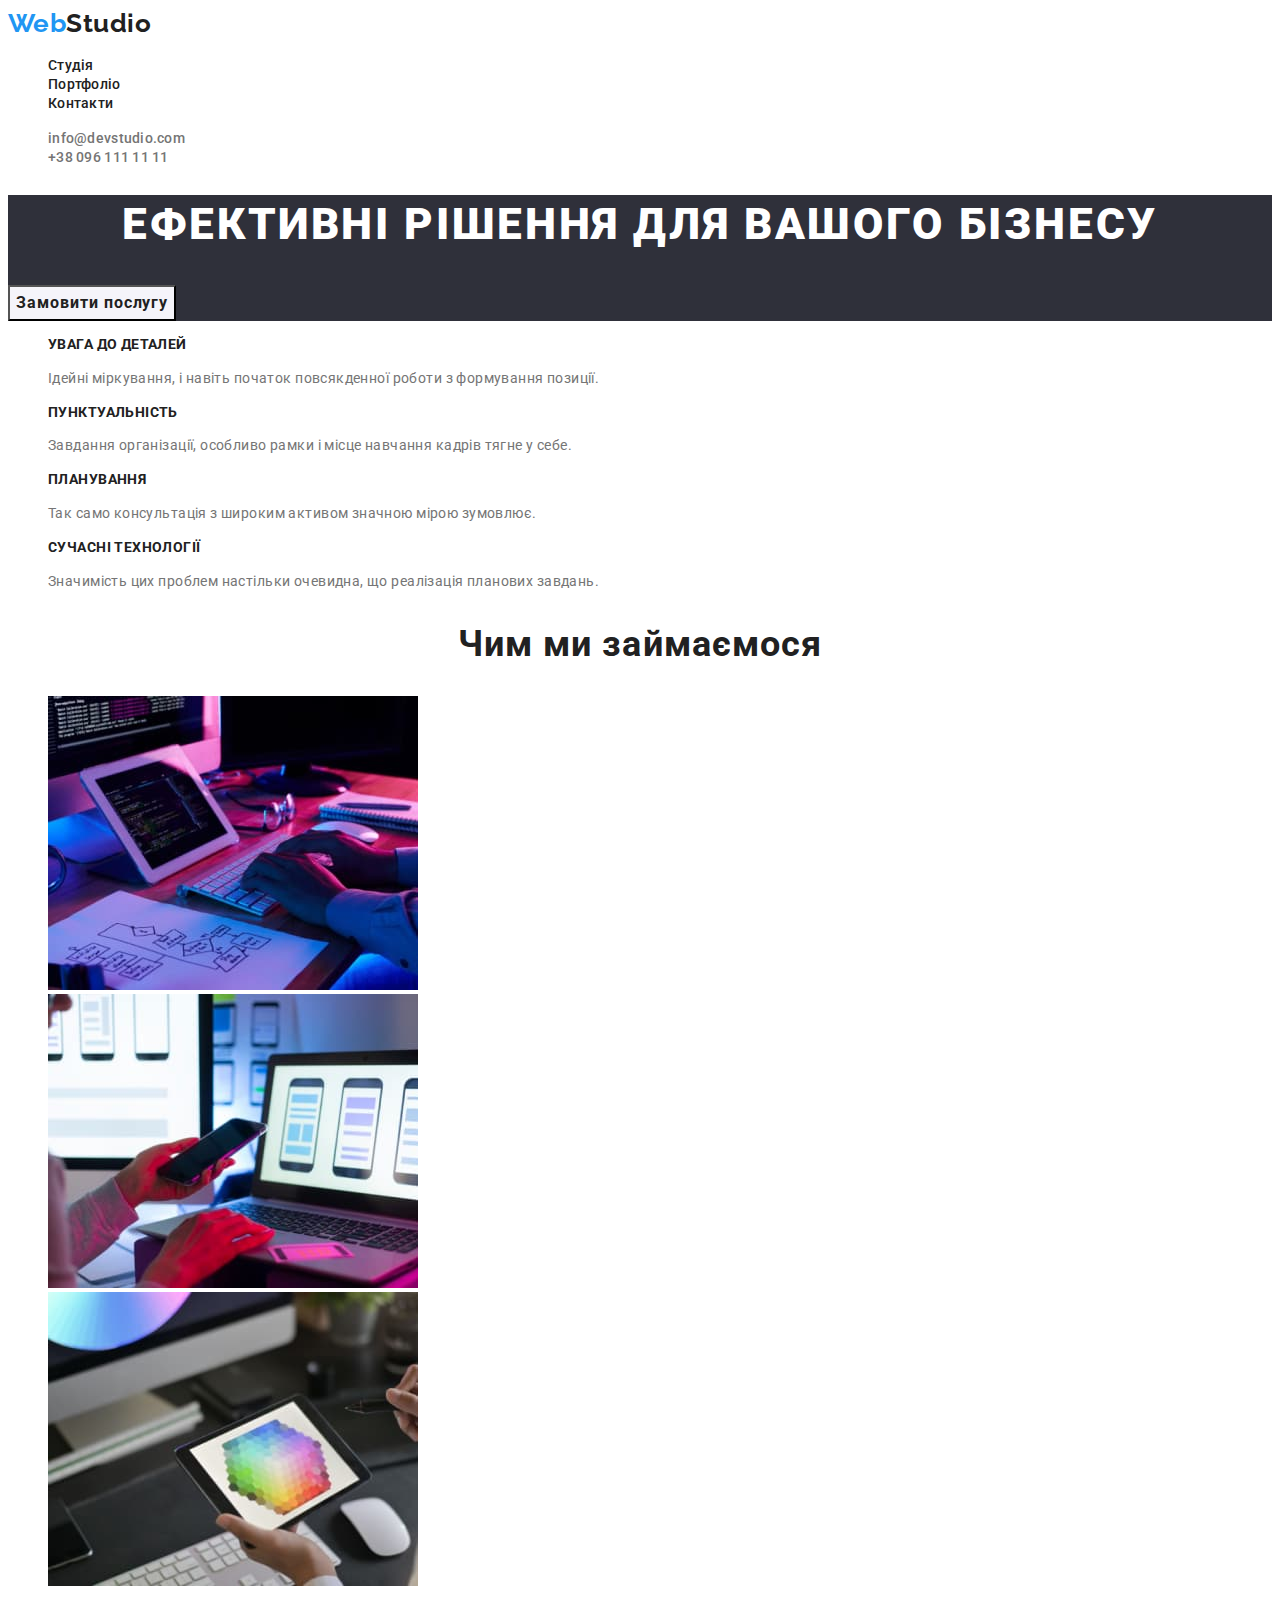
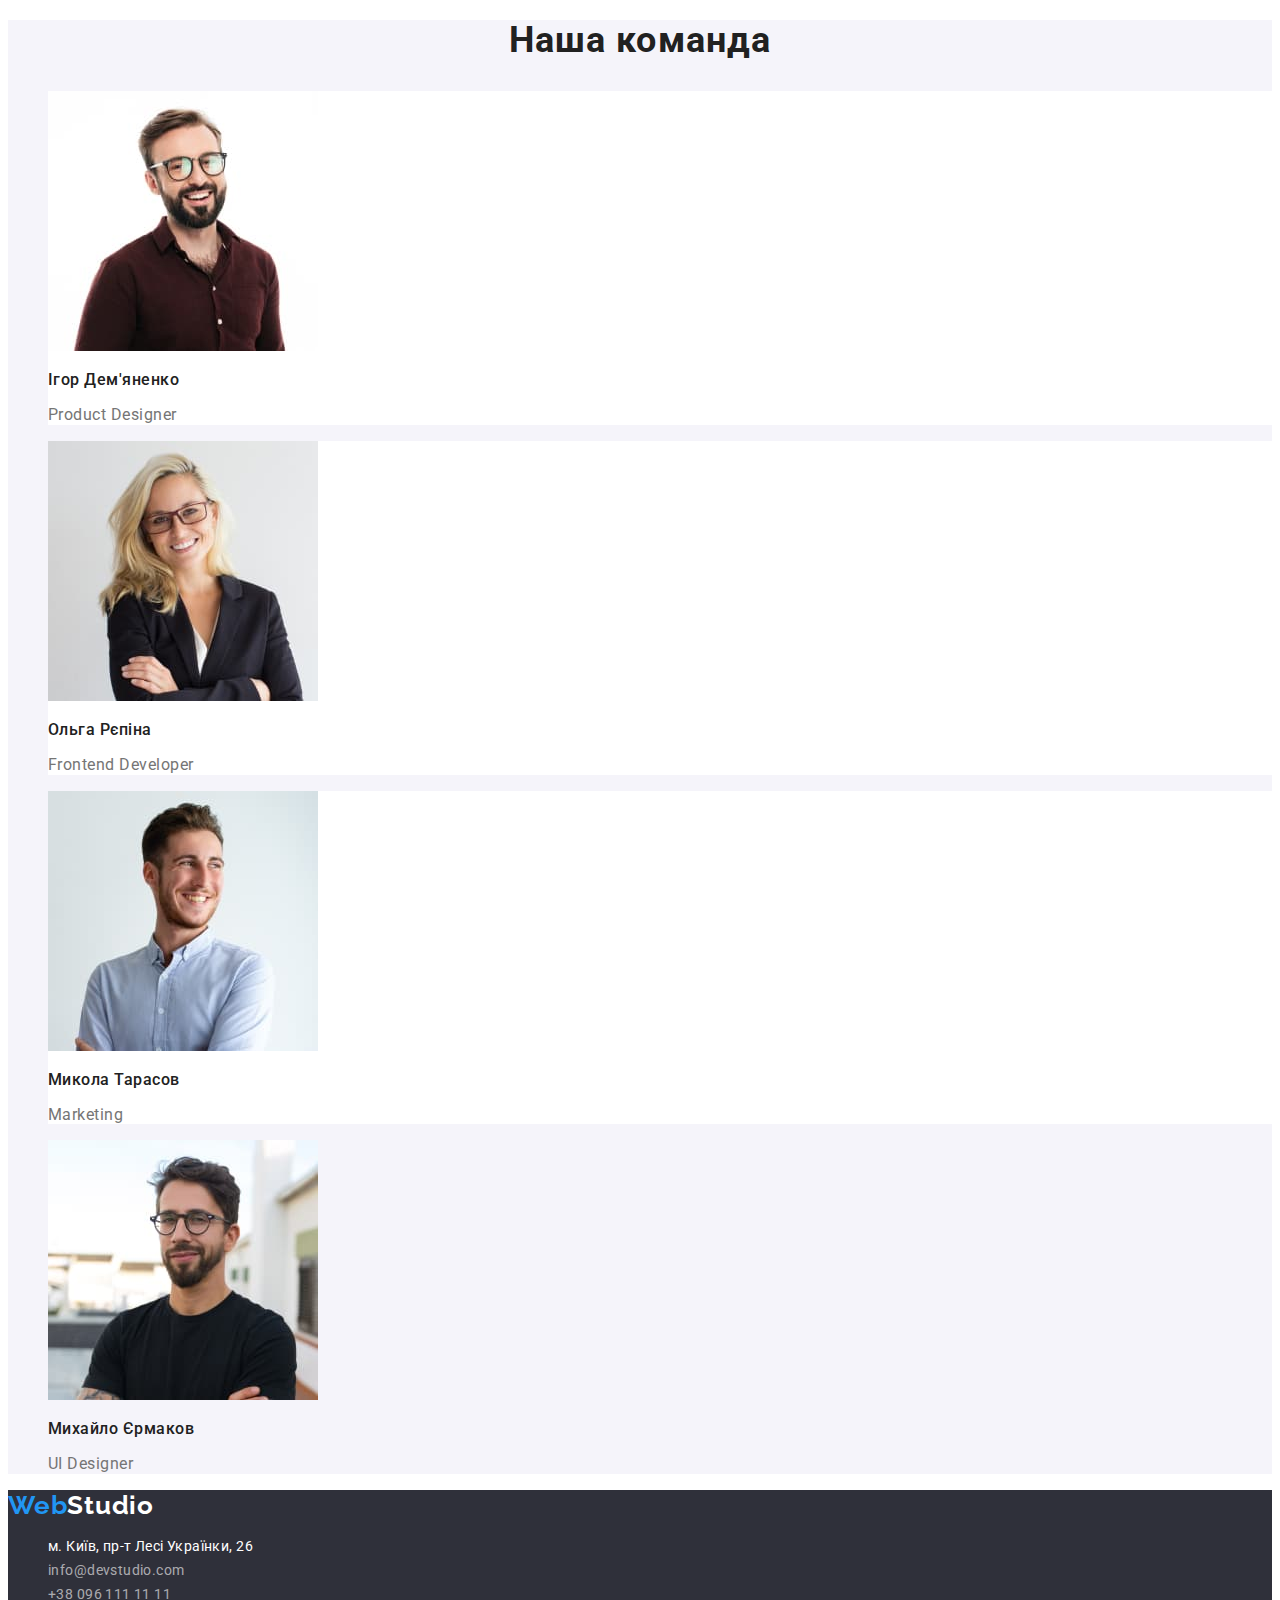
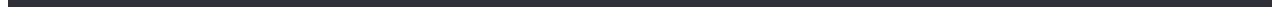
==== commit 8bce0788: "Виправлене ДЗ-2,2" ====
--- a/index.html
+++ b/index.html
@@ -79,7 +79,7 @@
                 <h3 class="title">Микола Тарасов</h3>
                 <p>Marketing</p>
                 </li>
-                <li class="team-list-employee"><img src="./images/team_card_4.jpg" alt="співробітник4" width="270"/>
+                <li><img src="./images/team_card_4.jpg" alt="співробітник4" width="270"/>
                 <h3 class="title">Михайло Єрмаков</h3>
                 <p>UI Designer</p>
                 </li>
--- a/css/styles.css
+++ b/css/styles.css
@@ -6,7 +6,7 @@
   --secondary-background-color: #f5f4fa; 
   --hero-background-color: #2F303A;
   --color-foter-contact: rgba(255, 255, 255, 0.6);
-
+  --color-active-bg: #188CE8;
 }
 
 body{
@@ -22,6 +22,7 @@
 /*-- цвет контакты футер rgba(255, 255, 255, 0.6)*/
 /*-- цвет фона #F5F5F5 */
 /*-- вторичный цвет фона #F5F4FA */
+/*--цвет активной кнопки #188CE8 */
 
 .list{
     list-style: none;
@@ -97,7 +98,7 @@
 }
 .button.primary:hover,
 .button.primary:focus{
-    background-color: var(--accent-color);
+    background-color: var(--color-active-bg);
     color: var(--primary-white-color);
 }
 .button.secondary{
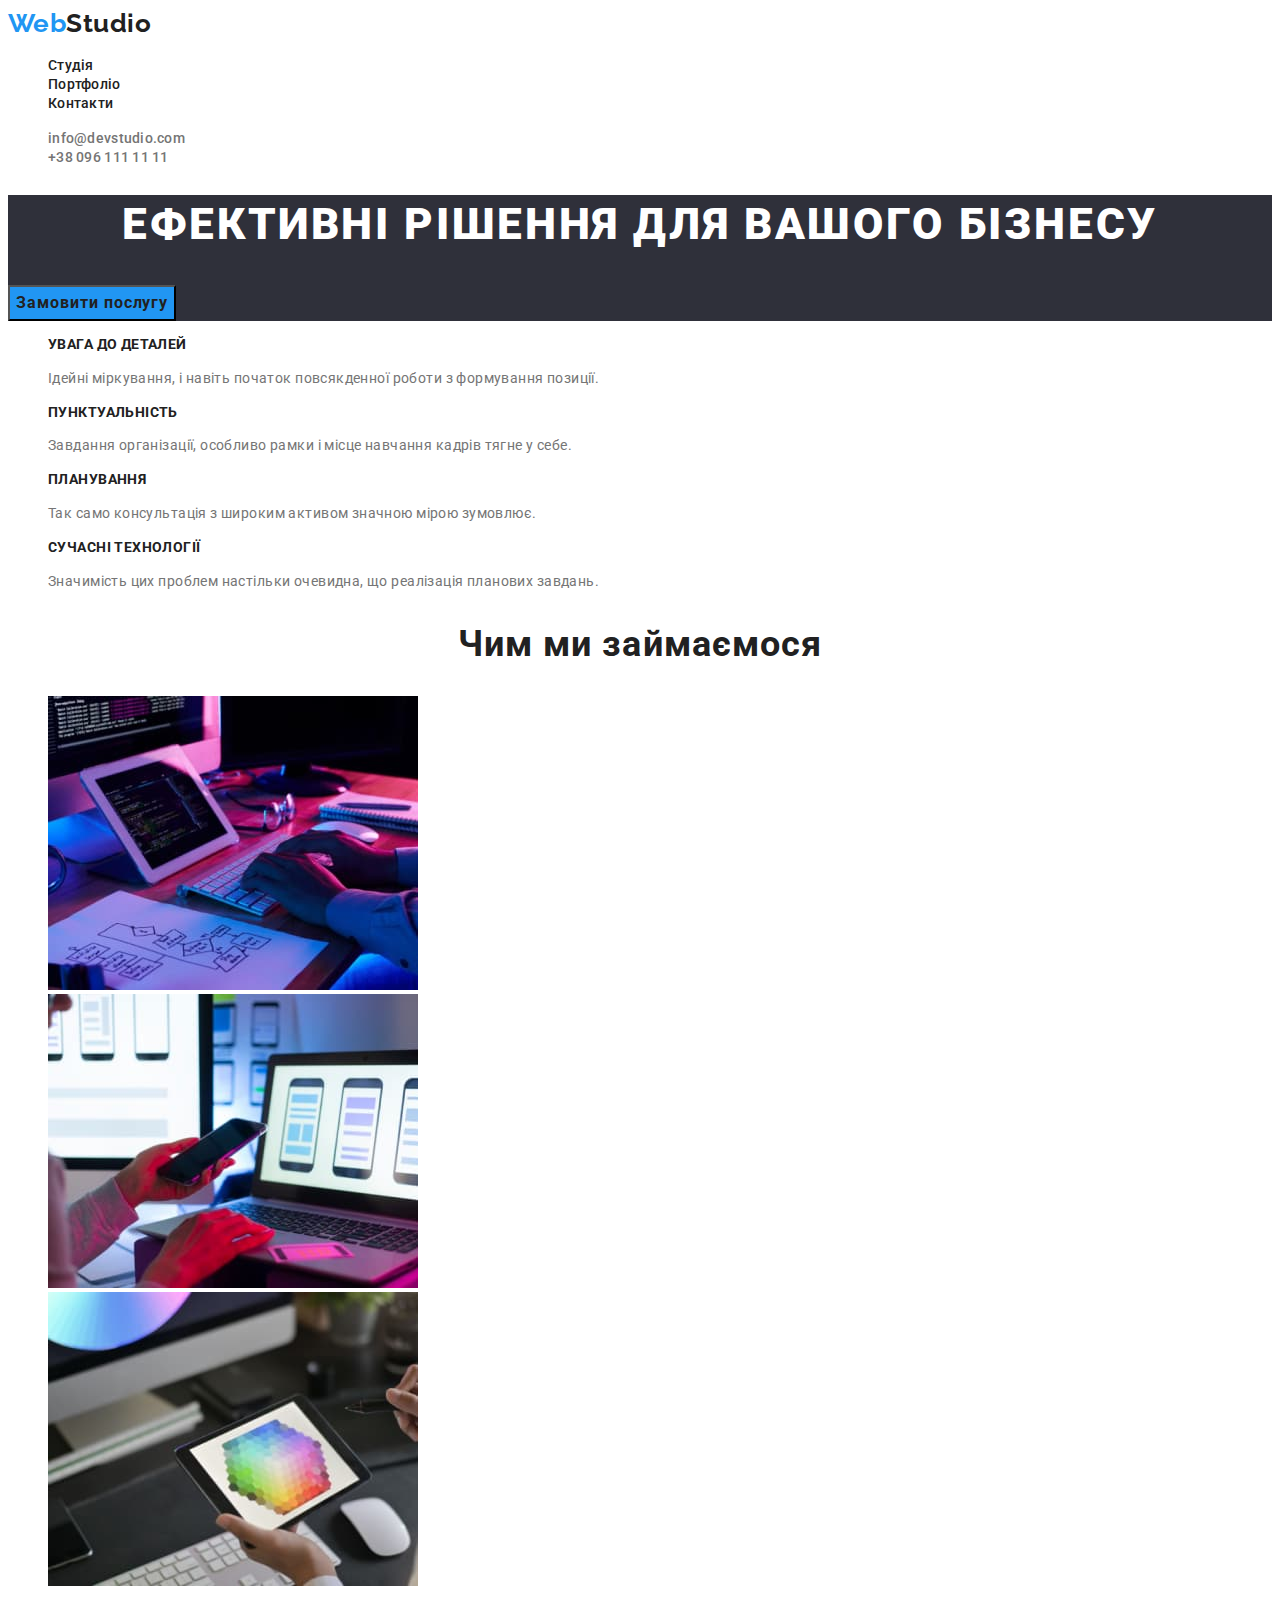
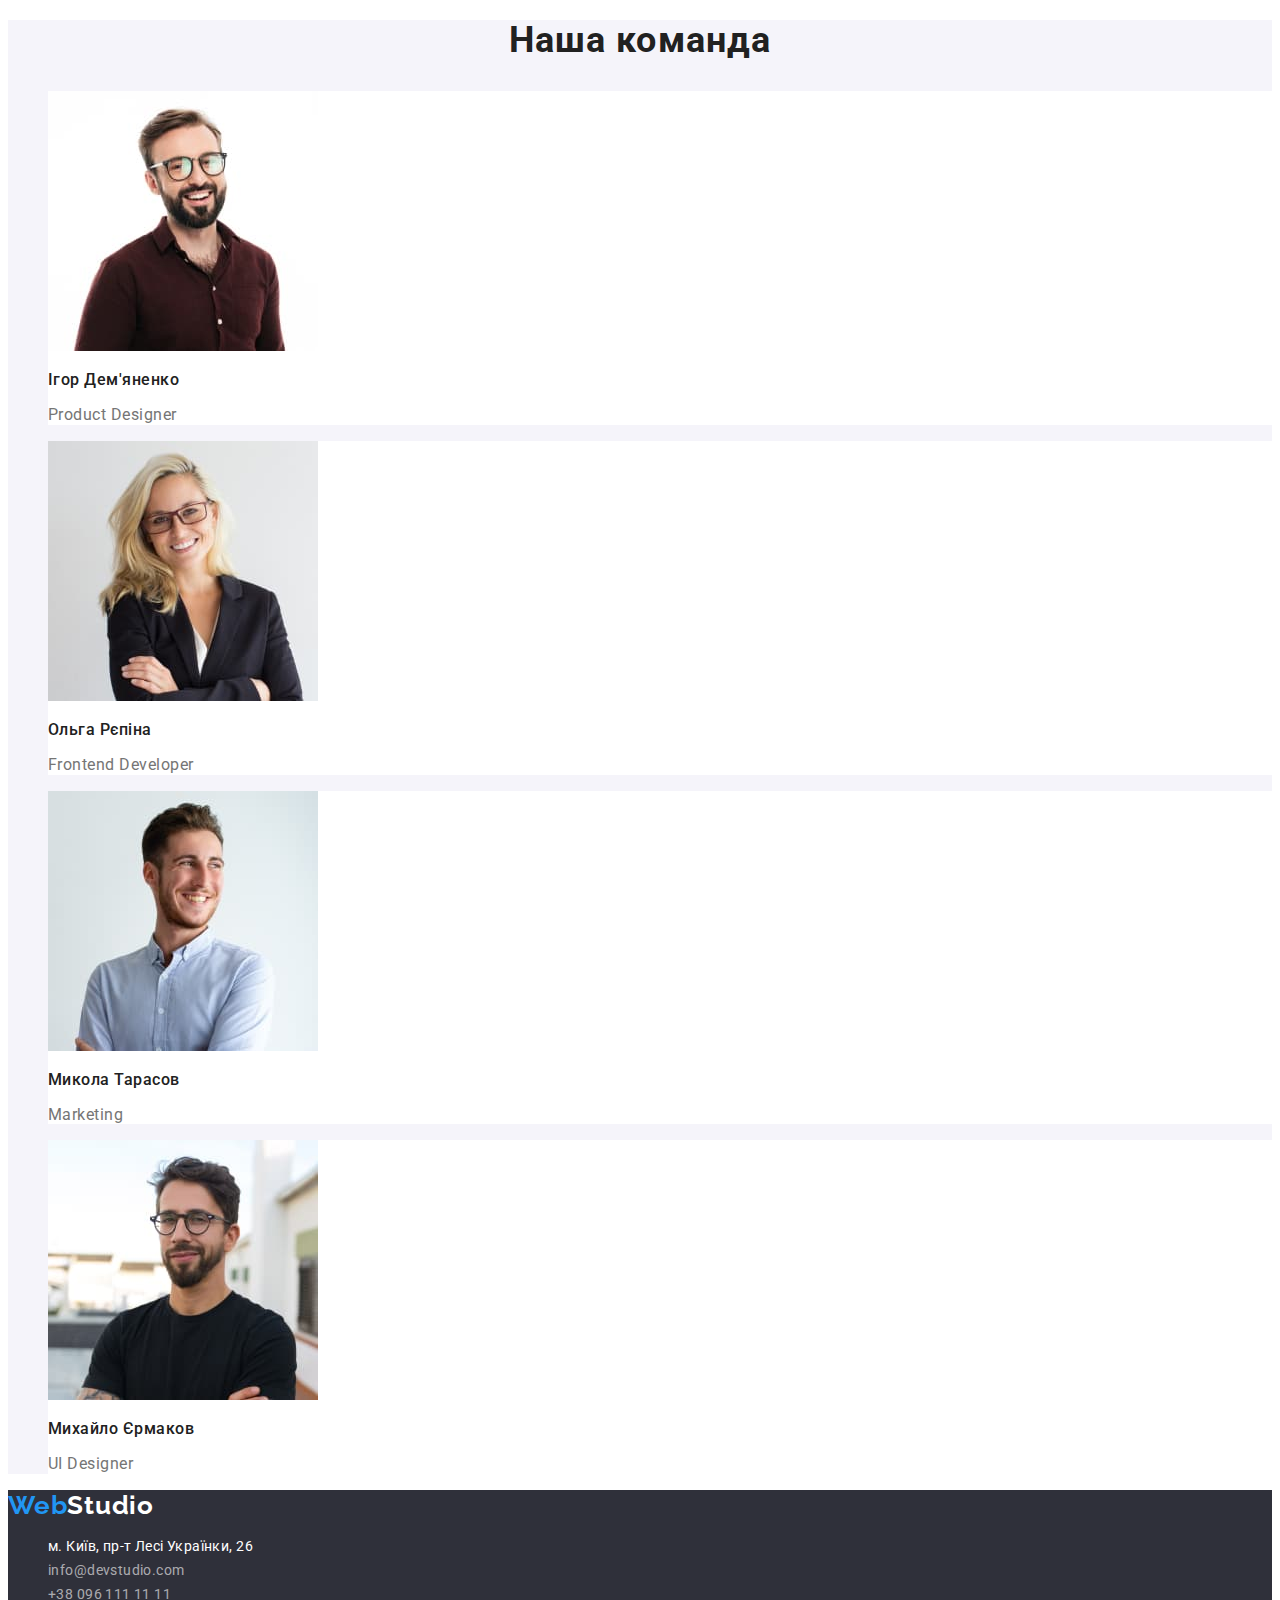
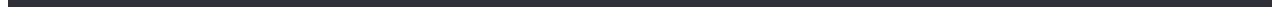
==== commit 6815c7ed: "ДЗ-2 correct" ====
--- a/index.html
+++ b/index.html
@@ -79,7 +79,7 @@
                 <h3 class="title">Микола Тарасов</h3>
                 <p>Marketing</p>
                 </li>
-                <li><img src="./images/team_card_4.jpg" alt="співробітник4" width="270"/>
+                <li class="team-list-employee"><img src="./images/team_card_4.jpg" alt="співробітник4" width="270"/>
                 <h3 class="title">Михайло Єрмаков</h3>
                 <p>UI Designer</p>
                 </li>
--- a/css/styles.css
+++ b/css/styles.css
@@ -83,7 +83,7 @@
 
 .button{
     color: var(--primary-text-color);
-    background-color: var(--primary-white-color);
+    background-color: var(--accent-color);
     font-family: 'Roboto';
     font-weight: 700;
     font-size: 16px;
@@ -93,7 +93,7 @@
 }
 .button.primary{    
     color: var(--primary-text-color);
-    background-color: var(--secondary-background-color);
+    background-color: var(--accent-color);
     cursor: pointer;
 }
 .button.primary:hover,
